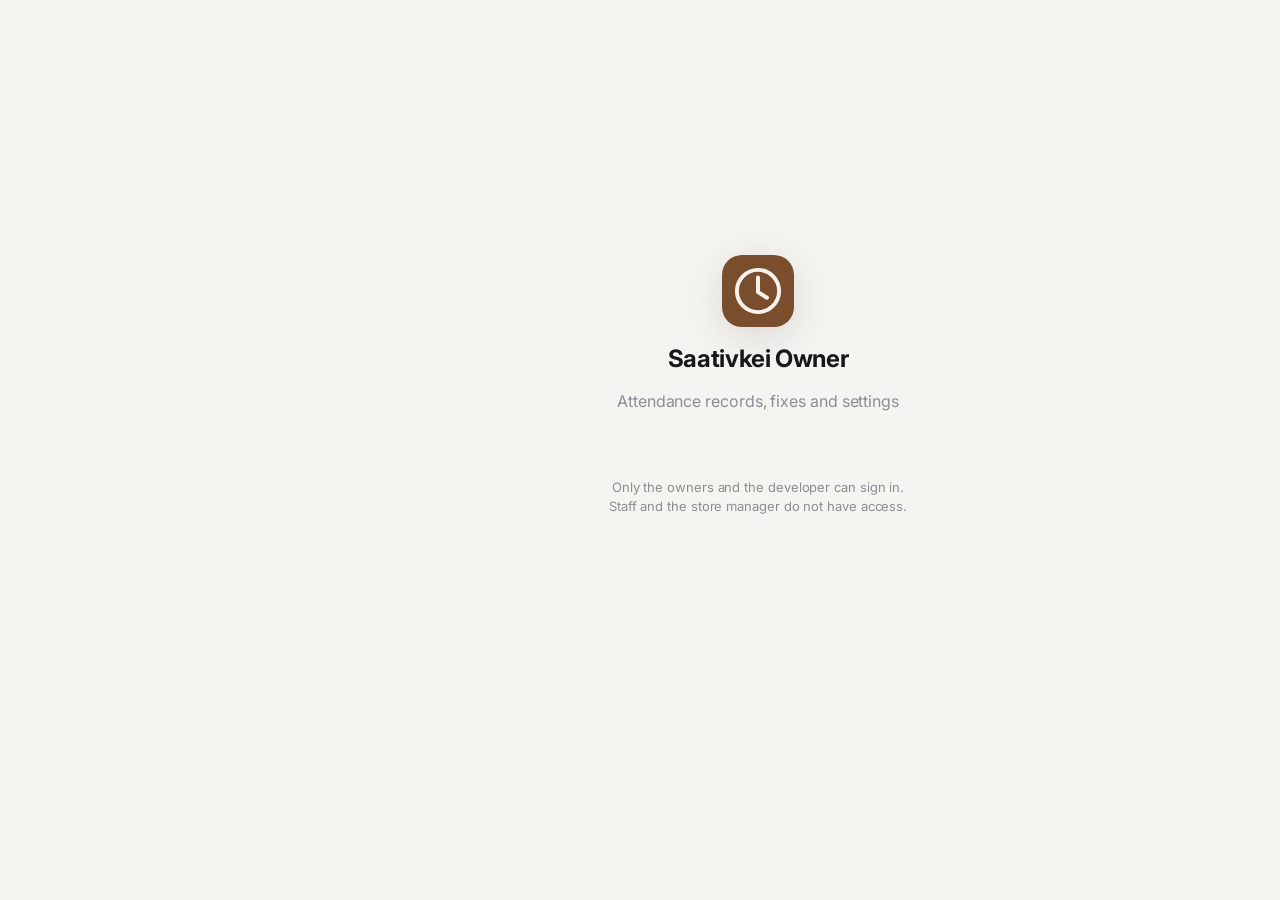
==== web/admin.html @ 436ef530 "Always fetch the latest app files (avoid stale config after updates) Co-Authored-By: Claude Opus 5.5" ====
<!doctype html>
<html lang="en">
<head>
  <meta charset="utf-8">
  <meta name="viewport" content="width=device-width, initial-scale=1, viewport-fit=cover">
  <meta name="theme-color" content="#f6f3ee">
  <meta name="apple-mobile-web-app-capable" content="yes">
  <meta name="apple-mobile-web-app-title" content="Owner">
  <title>Saativkei Owner</title>
  <link rel="manifest" href="admin.webmanifest">
  <link rel="icon" href="icons/icon.svg" type="image/svg+xml">
  <link rel="apple-touch-icon" href="icons/icon-180.png">
  <link rel="preconnect" href="https://fonts.googleapis.com">
  <link rel="preconnect" href="https://fonts.gstatic.com" crossorigin>
  <link rel="stylesheet" href="https://fonts.googleapis.com/css2?family=Inter:wght@400;500;600;700;800&display=swap" media="print" onload="this.media='all'">
  <link rel="stylesheet" href="css/app.css">
</head>
<body>
  <div class="app admin-shell" id="app">
    <div class="loading"><div class="spinner"></div><div>Loading…</div></div>
  </div>
  <nav class="tabbar" id="tabbar" hidden></nav>
  <script src="js/config.js?v=3"></script>
  <script type="module" src="js/admin.js"></script>
</body>
</html>
---- web/css/app.css ----
:root {
  --bg: #f5f4f1;
  --surface: #ffffff;
  --surface-2: #f0eee9;
  --ink: #17161a;
  --ink-2: #55525c;
  --ink-3: #8f8b95;
  --line: #e6e3dd;
  --brand: #8b5a34;
  --brand-2: #b07a4f;
  --brand-soft: #f4eadf;
  --brand-ink: #ffffff;
  --ok: #1f8a54;
  --ok-bg: #e3f4ea;
  --warn: #b26b00;
  --warn-bg: #fdf0d9;
  --bad: #c2392b;
  --bad-bg: #fce7e4;
  --info: #2f5fa8;
  --info-bg: #e5eefb;
  --radius: 20px;
  --radius-sm: 12px;
  --shadow: 0 1px 2px rgba(23, 22, 26, .04), 0 6px 24px rgba(23, 22, 26, .05);
  --shadow-lg: 0 10px 40px rgba(23, 22, 26, .12);
  --safe-top: env(safe-area-inset-top, 0px);
  --safe-bottom: env(safe-area-inset-bottom, 0px);
  font-family: "Inter", -apple-system, BlinkMacSystemFont, "Segoe UI", Roboto, "Helvetica Neue", Arial, sans-serif;
  color: var(--ink);
  -webkit-text-size-adjust: 100%;
}

* { box-sizing: border-box; }
html, body { margin: 0; background: var(--bg); min-height: 100%; }
body { font-size: 16px; line-height: 1.45; -webkit-font-smoothing: antialiased; overscroll-behavior-y: none; letter-spacing: -0.005em; }
button, input, select, textarea { font: inherit; color: inherit; letter-spacing: inherit; }
button { cursor: pointer; -webkit-tap-highlight-color: transparent; }
[hidden] { display: none !important; }
a { color: var(--brand); }
code { background: var(--surface-2); padding: 1px 6px; border-radius: 6px; font-size: .92em; }

/* ---------- Layout ---------- */
.app { max-width: 640px; margin: 0 auto; padding: calc(var(--safe-top) + 16px) 16px calc(var(--safe-bottom) + 28px); }
.topbar { display: flex; align-items: flex-end; justify-content: space-between; gap: 12px; padding: 6px 2px 18px; }
.brand { font-weight: 750; letter-spacing: -0.02em; font-size: 28px; line-height: 1.1; }
.brand small { display: block; font-weight: 500; font-size: 14px; color: var(--ink-3); letter-spacing: 0; margin-top: 4px; }

.banner { border-radius: var(--radius-sm); padding: 12px 14px; font-size: 15px; margin: 0 0 14px; display: flex; gap: 10px; align-items: flex-start; font-weight: 500; }
.banner.ok { background: var(--ok-bg); color: var(--ok); }
.banner.warn { background: var(--warn-bg); color: var(--warn); }
.banner.bad { background: var(--bad-bg); color: var(--bad); }
.banner.info { background: var(--info-bg); color: var(--info); }
.big-banner { font-size: 17px; padding: 16px; }

.card { background: var(--surface); border-radius: var(--radius); box-shadow: var(--shadow); padding: 18px; border: 1px solid rgba(0, 0, 0, .02); }
.stack > * + * { margin-top: 12px; }
.muted { color: var(--ink-3); }
.small { font-size: 13px; }
.center { text-align: center; }
h1, h2, h3 { margin: 0; line-height: 1.2; letter-spacing: -0.015em; }
h2 { font-size: 20px; font-weight: 700; }
h3 { font-size: 16px; }
.section-title { font-size: 13px; color: var(--ink-3); margin: 26px 4px 10px; font-weight: 600; letter-spacing: .02em; }

/* ---------- Buttons & inputs ---------- */
.btn { display: inline-flex; align-items: center; justify-content: center; gap: 8px; min-height: 48px; padding: 0 18px; border-radius: 14px; border: 1px solid var(--line); background: var(--surface); font-weight: 600; font-size: 16px; text-decoration: none; color: var(--ink); transition: transform .08s, background .15s; }
.btn:active { transform: scale(.97); }
.btn[disabled] { opacity: .4; pointer-events: none; }
.btn.primary { background: var(--ink); border-color: var(--ink); color: #fff; }
.btn.ok { background: var(--ok); border-color: var(--ok); color: #fff; }
.btn.bad { background: var(--bad); border-color: var(--bad); color: #fff; }
.btn.ghost { background: transparent; border-color: transparent; color: var(--ink-2); }
.btn.block { width: 100%; }
.btn.big { min-height: 58px; font-size: 18px; border-radius: 16px; }
.btn.sm { min-height: 38px; padding: 0 14px; font-size: 14px; border-radius: 12px; }
.row { display: flex; gap: 10px; align-items: center; }
.row.wrap { flex-wrap: wrap; }
.row > .grow, .grow { flex: 1; min-width: 0; }
.spread { display: flex; justify-content: space-between; align-items: center; gap: 10px; }

label.field { display: block; }
label.field > span, .field-label { display: block; font-size: 14px; font-weight: 600; color: var(--ink-2); margin-bottom: 6px; }
label.field > small { display: block; color: var(--ink-3); font-size: 12px; margin-top: 4px; }
.input, select.input, textarea.input { width: 100%; min-height: 50px; padding: 12px 14px; border-radius: 14px; border: 1px solid var(--line); background: var(--surface); font-size: 16px; transition: border-color .15s, box-shadow .15s; -webkit-appearance: none; appearance: none; }
select.input { background-image: linear-gradient(45deg, transparent 50%, var(--ink-3) 50%), linear-gradient(135deg, var(--ink-3) 50%, transparent 50%); background-position: calc(100% - 20px) 22px, calc(100% - 15px) 22px; background-size: 5px 5px; background-repeat: no-repeat; padding-right: 36px; }
textarea.input { min-height: 90px; resize: vertical; }
.input:focus { outline: none; border-color: var(--brand); box-shadow: 0 0 0 4px var(--brand-soft); }
.code-input { font-size: 34px; letter-spacing: .4em; text-align: center; font-variant-numeric: tabular-nums; font-weight: 700; }
.check { display: flex; gap: 12px; align-items: flex-start; font-size: 15px; }
.check input { width: 22px; height: 22px; margin-top: 1px; accent-color: var(--brand); flex: none; }
.grid-2 { display: grid; grid-template-columns: 1fr 1fr; gap: 12px; }

/* ---------- Chips ---------- */
.chip { display: inline-flex; align-items: center; gap: 6px; border-radius: 999px; padding: 4px 10px; font-size: 13px; font-weight: 600; background: var(--surface-2); color: var(--ink-2); white-space: nowrap; }
.chip.ok { background: var(--ok-bg); color: var(--ok); }
.chip.warn { background: var(--warn-bg); color: var(--warn); }
.chip.bad { background: var(--bad-bg); color: var(--bad); }
.chip.info { background: var(--info-bg); color: var(--info); }
.dot { width: 7px; height: 7px; border-radius: 50%; background: currentColor; }

.avatar { width: 52px; height: 52px; border-radius: 50%; display: grid; place-items: center; font-weight: 700; font-size: 18px; color: var(--brand); background: var(--brand-soft); flex: none; }

/* =========================================================
   PUNCH APP
   ========================================================= */
.p-head { display: flex; justify-content: space-between; align-items: flex-end; gap: 12px; padding: 4px 2px 16px; }
.p-store { font-size: 26px; font-weight: 750; letter-spacing: -0.02em; }
.p-sub { font-size: 15px; color: var(--ink-3); font-weight: 500; }
.p-clock { font-size: 28px; font-weight: 700; font-variant-numeric: tabular-nums; letter-spacing: -0.02em; }

.search-wrap { position: sticky; top: calc(var(--safe-top) + 8px); z-index: 5; display: flex; align-items: center; background: var(--surface); border-radius: 18px; box-shadow: var(--shadow-lg); border: 2px solid transparent; transition: border-color .15s; }
.search-wrap:focus-within { border-color: var(--brand); }
.search-ico { font-size: 20px; padding: 0 4px 0 16px; opacity: .7; }
.search { flex: 1; min-width: 0; border: 0; background: transparent; font-size: 20px; padding: 18px 10px; font-weight: 500; outline: none; -webkit-appearance: none; }
.search::-webkit-search-cancel-button { display: none; }
.search::placeholder { color: var(--ink-3); font-weight: 500; }
.search-clear { border: 0; background: var(--surface-2); width: 34px; height: 34px; border-radius: 50%; margin-right: 12px; font-size: 14px; color: var(--ink-2); }

.steps { display: flex; justify-content: space-between; gap: 6px; margin: 14px 2px 16px; font-size: 13px; color: var(--ink-3); font-weight: 600; }

.person { background: var(--surface); border-radius: var(--radius); box-shadow: var(--shadow); padding: 16px; margin-bottom: 12px; animation: fade .2s ease-out; }
.person-top { display: flex; align-items: center; gap: 14px; }
.pname { font-size: 20px; font-weight: 700; letter-spacing: -0.01em; line-height: 1.2; }
.st { font-size: 15px; color: var(--ink-3); font-weight: 500; }
.st.ok { color: var(--ok); }
.st.warn { color: var(--warn); }
.st.done { color: var(--ink-3); }
.person.is-done { opacity: .6; box-shadow: none; background: transparent; border: 1px dashed var(--line); }
.p-actions { display: flex; gap: 10px; margin-top: 14px; }
.pbtn { flex: 1; min-height: 60px; border-radius: 16px; border: 0; font-size: 18px; font-weight: 700; display: flex; align-items: center; justify-content: center; gap: 8px; transition: transform .08s; }
.pbtn:active { transform: scale(.97); }
.pbtn.go { background: var(--ok); color: #fff; }
.pbtn.stop { background: var(--bad); color: #fff; }
.pbtn.soft { background: var(--warn-bg); color: var(--warn); }

/* ---------- Camera ---------- */
.camera { position: fixed; inset: 0; z-index: 50; background: #000; color: #fff; display: flex; flex-direction: column; }
.camera video { position: absolute; inset: 0; width: 100%; height: 100%; object-fit: cover; transform: scaleX(-1); }
.camera .fake-video { position: absolute; inset: 0; display: grid; place-items: center; background: radial-gradient(circle at 50% 40%, #6b5a4a, #1c1a17); font-size: 120px; }
.camera .frame { position: absolute; left: 50%; top: 40%; width: min(70vw, 320px); aspect-ratio: 3 / 4; transform: translate(-50%, -50%); border-radius: 48% 48% 44% 44%; border: 3px solid rgba(255, 255, 255, .85); box-shadow: 0 0 0 100vmax rgba(0, 0, 0, .45); pointer-events: none; }
.camera .top { position: relative; padding: calc(var(--safe-top) + 14px) 16px 12px; display: flex; justify-content: space-between; align-items: center; gap: 10px; }
.camera .top .who { font-weight: 700; font-size: 20px; }
.camera .top .what { font-size: 15px; opacity: .9; }
.camera .bottom { position: absolute; left: 0; right: 0; bottom: 0; padding: 18px 16px calc(var(--safe-bottom) + 22px); text-align: center; }
.camera .prompt { font-size: 22px; font-weight: 700; margin-bottom: 4px; }
.camera .hint { font-size: 15px; opacity: .85; margin-bottom: 18px; min-height: 22px; }
.camera .btn.ghost { color: #fff; }
.shutter { width: 84px; height: 84px; border-radius: 50%; border: 5px solid #fff; background: transparent; padding: 5px; margin: 0 auto; display: block; transition: transform .1s; }
.shutter span { display: block; width: 100%; height: 100%; border-radius: 50%; background: #fff; }
.shutter:active { transform: scale(.92); }
.shutter[disabled] { opacity: .35; }
.shutter-label { margin-top: 8px; font-weight: 600; font-size: 15px; }
.saving { position: absolute; inset: 0; display: flex; flex-direction: column; align-items: center; justify-content: center; gap: 16px; font-size: 18px; font-weight: 600; background: #111; }
.saving img { width: 160px; height: 210px; object-fit: cover; border-radius: 24px; opacity: .9; }

/* ---------- Result ---------- */
.result { position: fixed; inset: 0; z-index: 60; display: flex; flex-direction: column; align-items: center; justify-content: center; padding: 24px; text-align: center; gap: 10px; animation: fade .15s; }
.result.ok { background: var(--ok); color: #fff; }
.result.bad { background: var(--bad); color: #fff; }
.result.warn { background: var(--warn); color: #fff; }
.result .big-icon { font-size: 72px; line-height: 1; margin-bottom: 8px; }
.result-photo { position: relative; margin-bottom: 14px; }
.result-photo img { width: 150px; height: 190px; object-fit: cover; border-radius: 26px; border: 4px solid rgba(255, 255, 255, .9); box-shadow: var(--shadow-lg); }
.result-photo .badge-ico { position: absolute; right: -14px; bottom: -14px; width: 52px; height: 52px; border-radius: 50%; background: #fff; color: var(--ink); display: grid; place-items: center; font-size: 26px; font-weight: 800; box-shadow: var(--shadow-lg); animation: pop .3s ease-out; }
.result.ok .badge-ico { color: var(--ok); }
.result.bad .badge-ico { color: var(--bad); }
.result h1 { font-size: 30px; font-weight: 750; }
.result p { font-size: 19px; margin: 0; max-width: 420px; opacity: .95; }
.result .btn { background: rgba(255, 255, 255, .95); color: var(--ink); border: 0; }
.result .btn.ghost { background: transparent; color: #fff; }
@keyframes pop { from { transform: scale(.4); opacity: 0; } }

/* ---------- Shared overlays ---------- */
.overlay { position: fixed; inset: 0; background: rgba(20, 18, 22, .45); z-index: 40; display: flex; align-items: flex-end; justify-content: center; animation: fade .15s ease-out; backdrop-filter: blur(2px); -webkit-backdrop-filter: blur(2px); }
.sheet { background: var(--bg); width: 100%; max-width: 560px; border-radius: 26px 26px 0 0; padding: 10px 18px calc(var(--safe-bottom) + 20px); max-height: 92vh; overflow-y: auto; animation: up .22s cubic-bezier(.2, .8, .2, 1); }
.sheet .grabber { width: 40px; height: 5px; border-radius: 3px; background: var(--line); margin: 0 auto 14px; }
@media (min-width: 760px) {
  .overlay { align-items: center; }
  .sheet { border-radius: 26px; max-width: 520px; padding-top: 22px; }
  .sheet .grabber { display: none; }
}
@keyframes fade { from { opacity: 0; } }
@keyframes up { from { transform: translateY(40px); opacity: .5; } }

.spinner { width: 28px; height: 28px; border-radius: 50%; border: 3px solid rgba(0, 0, 0, .1); border-top-color: var(--brand); animation: spin .8s linear infinite; }
.camera .spinner, .result .spinner, .saving .spinner { border-color: rgba(255, 255, 255, .25); border-top-color: #fff; }
@keyframes spin { to { transform: rotate(360deg); } }
.loading { display: flex; flex-direction: column; align-items: center; gap: 12px; padding: 48px 0; color: var(--ink-3); }

.toast { position: fixed; left: 50%; bottom: calc(var(--safe-bottom) + 96px); transform: translateX(-50%); background: var(--ink); color: #fff; padding: 12px 18px; border-radius: 14px; z-index: 90; font-size: 15px; font-weight: 500; max-width: calc(100vw - 32px); box-shadow: var(--shadow-lg); animation: up .2s ease-out; }

/* =========================================================
   OWNER APP
   ========================================================= */
.admin-shell { max-width: 760px; padding-bottom: calc(var(--safe-bottom) + 100px); }
.tabbar { position: fixed; left: 12px; right: 12px; bottom: calc(var(--safe-bottom) + 10px); z-index: 30; background: rgba(255, 255, 255, .88); backdrop-filter: saturate(180%) blur(18px); -webkit-backdrop-filter: saturate(180%) blur(18px); border: 1px solid rgba(0, 0, 0, .05); border-radius: 22px; box-shadow: var(--shadow-lg); display: flex; justify-content: space-around; padding: 6px; max-width: 520px; margin: 0 auto; }
.tabbar button { flex: 1; border: 0; background: none; display: flex; flex-direction: column; align-items: center; gap: 2px; font-size: 11px; font-weight: 600; color: var(--ink-3); padding: 7px 0; border-radius: 16px; position: relative; transition: background .15s, color .15s; }
.tabbar button .ico { font-size: 20px; line-height: 1; filter: grayscale(1); opacity: .7; transition: filter .15s, opacity .15s; }
.tabbar button.active { color: var(--ink); background: var(--surface-2); }
.tabbar button.active .ico { filter: none; opacity: 1; }
.tabbar .badge { position: absolute; top: 2px; left: calc(50% + 6px); background: var(--bad); color: #fff; border-radius: 999px; font-size: 11px; min-width: 18px; height: 18px; display: grid; place-items: center; padding: 0 5px; }
.side-brand { display: none; }
@media (min-width: 900px) {
  .admin-shell { max-width: 1100px; padding-left: 268px; padding-right: 32px; padding-top: 32px; padding-bottom: 48px; }
  .tabbar { top: 16px; bottom: 16px; left: 16px; right: auto; width: 228px; flex-direction: column; justify-content: flex-start; gap: 4px; padding: 88px 12px 12px; border-radius: 24px; max-width: none; margin: 0; background: var(--surface); box-shadow: var(--shadow); }
  .tabbar button { flex: none; flex-direction: row; gap: 12px; font-size: 15px; padding: 12px 14px; border-radius: 12px; justify-content: flex-start; }
  .tabbar .badge { position: static; margin-left: auto; }
  .tabbar .side-brand { display: block; position: absolute; top: 28px; left: 26px; font-weight: 750; font-size: 20px; color: var(--ink); letter-spacing: -0.02em; }
  .tabbar .side-brand small { display: block; font-size: 12px; color: var(--ink-3); font-weight: 500; letter-spacing: 0; }
}

.stats { display: grid; grid-template-columns: repeat(6, 1fr); gap: 8px; }
.stats .stat { grid-column: span 2; }
.stats .stat:nth-child(n+4) { grid-column: span 3; }
@media (min-width: 640px) { .stats { grid-template-columns: repeat(5, 1fr); gap: 10px; } .stats .stat, .stats .stat:nth-child(n+4) { grid-column: auto; } }
.stat { background: var(--surface); border-radius: 16px; padding: 10px 12px 10px 14px; box-shadow: var(--shadow); position: relative; overflow: hidden; }
.stat b { display: block; font-size: 26px; font-weight: 750; font-variant-numeric: tabular-nums; letter-spacing: -0.02em; line-height: 1.1; }
.stat span { font-size: 12px; color: var(--ink-3); font-weight: 600; line-height: 1.2; display: block; }
.stat::before { content: ""; position: absolute; left: 0; top: 12px; bottom: 12px; width: 4px; border-radius: 0 4px 4px 0; background: var(--line); }
.stat.ok::before { background: var(--ok); }
.stat.warn::before { background: var(--warn); }
.stat.info::before { background: var(--info); }
.stat.bad::before { background: var(--bad); }
.stat.bad b { color: var(--bad); }

.datebar { display: flex; align-items: center; gap: 8px; margin-bottom: 8px; }
.datebar .input { flex: 1; text-align: center; font-weight: 600; min-height: 46px; }
.datebar .btn { min-width: 46px; min-height: 46px; padding: 0; font-size: 20px; }

.emp-card { background: var(--surface); border-radius: var(--radius); box-shadow: var(--shadow); overflow: hidden; }
.emp-card + .emp-card { margin-top: 10px; }
.emp-head { display: flex; align-items: center; gap: 14px; padding: 14px 16px; width: 100%; border: 0; background: none; text-align: left; }
.emp-head .avatar { width: 44px; height: 44px; font-size: 16px; }
.emp-head .info { flex: 1; min-width: 0; }
.emp-head .info b { display: block; font-size: 16px; }
.emp-head .info span { font-size: 14px; color: var(--ink-2); font-variant-numeric: tabular-nums; }
.emp-body { border-top: 1px solid var(--line); padding: 6px 16px 16px; background: #fcfbf9; }
.flags { display: flex; gap: 6px; flex-wrap: wrap; margin-top: 6px; }

.timeline { list-style: none; margin: 0; padding: 0; }
.timeline li { display: flex; align-items: center; gap: 10px; padding: 11px 0; border-bottom: 1px solid var(--line); }
.timeline li:last-child { border-bottom: 0; }
.timeline .t { font-variant-numeric: tabular-nums; font-weight: 700; width: 78px; flex: none; }
.timeline .a { flex: 1; min-width: 0; }
.timeline .a small { display: block; color: var(--ink-3); font-size: 12px; }
.timeline li.failed .t, .timeline li.failed .a { color: var(--bad); }
.icon-btn { border: 1px solid var(--line); background: var(--surface); border-radius: 12px; min-width: 40px; height: 40px; display: grid; place-items: center; font-size: 16px; padding: 0 10px; }

.photo-frame { width: 100%; border-radius: 18px; overflow: hidden; background: var(--surface-2); aspect-ratio: 3/4; display: grid; place-items: center; }
.photo-frame img { width: 100%; height: 100%; object-fit: cover; }
.pending-card { display: grid; grid-template-columns: 110px 1fr; gap: 14px; align-items: start; }

.table-wrap { overflow-x: auto; -webkit-overflow-scrolling: touch; border-radius: var(--radius); background: var(--surface); box-shadow: var(--shadow); }
table.data { border-collapse: collapse; width: 100%; font-size: 14px; font-variant-numeric: tabular-nums; }
table.data th, table.data td { padding: 12px 14px; text-align: left; border-bottom: 1px solid var(--line); white-space: nowrap; }
table.data tr:last-child td { border-bottom: 0; }
table.data th { font-size: 12px; color: var(--ink-3); background: var(--surface-2); position: sticky; top: 0; font-weight: 600; }
table.data td.num, table.data th.num { text-align: right; }
table.data tr.closed td { color: var(--ink-3); background: #faf9f7; }

.list-row { display: flex; align-items: center; gap: 12px; padding: 12px 0; border-bottom: 1px solid var(--line); }
.list-row:last-child { border-bottom: 0; }
.list-row .grow b { display: block; overflow: hidden; text-overflow: ellipsis; }
.pair-code { font-size: 44px; font-weight: 800; letter-spacing: .25em; text-align: center; font-variant-numeric: tabular-nums; padding: 8px 0; }
.signin { min-height: 80vh; display: flex; flex-direction: column; align-items: center; justify-content: center; gap: 18px; text-align: center; }
.signin img { border-radius: 20px; box-shadow: var(--shadow-lg); }
.enroll-video { position: relative; border-radius: 20px; overflow: hidden; background: #000; aspect-ratio: 3/4; max-height: 52vh; margin: 0 auto; }
.enroll-video video { width: 100%; height: 100%; object-fit: cover; transform: scaleX(-1); }
.enroll-video .fake-video { position: absolute; inset: 0; display: grid; place-items: center; font-size: 80px; background: radial-gradient(circle at 50% 40%, #6b5a4a, #1c1a17); }
.progress { height: 8px; border-radius: 4px; background: var(--surface-2); overflow: hidden; }
.progress > div { height: 100%; background: var(--ok); transition: width .2s; }
.toggle-row { display: flex; align-items: center; justify-content: space-between; gap: 12px; }
.switch { position: relative; width: 52px; height: 32px; flex: none; }
.switch input { opacity: 0; width: 0; height: 0; }
.switch span { position: absolute; inset: 0; background: var(--line); border-radius: 999px; transition: background .2s; }
.switch span::after { content: ""; position: absolute; left: 3px; top: 3px; width: 26px; height: 26px; border-radius: 50%; background: #fff; box-shadow: 0 1px 3px rgba(0, 0, 0, .2); transition: transform .2s; }
.switch input:checked + span { background: var(--ok); }
.switch input:checked + span::after { transform: translateX(20px); }
details summary { cursor: pointer; }
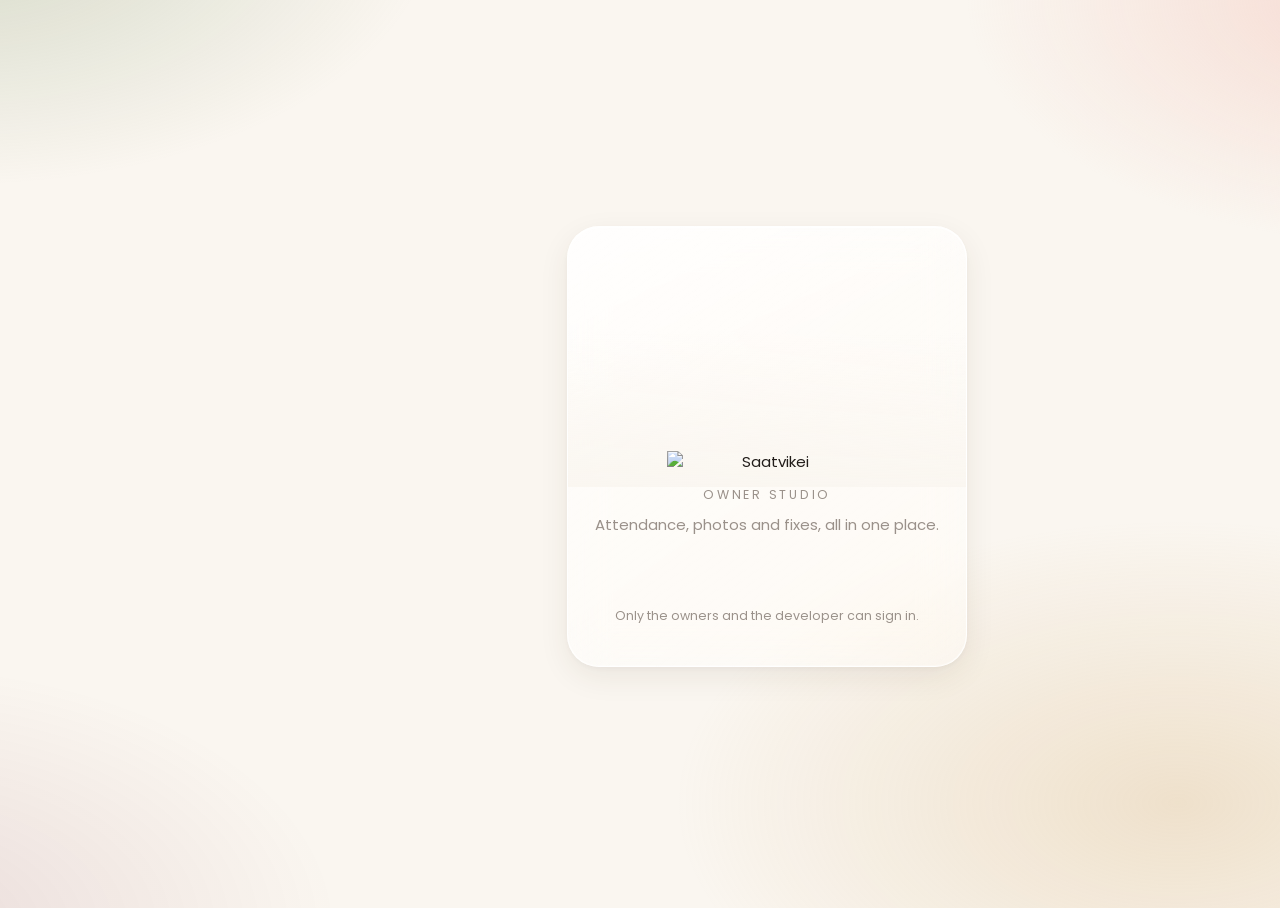
==== commit 029d44ba: "Saatvikei brand redesign: liquid-glass UI, splash screen, live owner dashboard - Poppins + Cormorant" ====
--- a/web/admin.html
+++ b/web/admin.html
@@ -3,24 +3,29 @@
 <head>
   <meta charset="utf-8">
   <meta name="viewport" content="width=device-width, initial-scale=1, viewport-fit=cover">
-  <meta name="theme-color" content="#f6f3ee">
+  <meta name="theme-color" content="#faf6f0">
   <meta name="apple-mobile-web-app-capable" content="yes">
-  <meta name="apple-mobile-web-app-title" content="Owner">
-  <title>Saativkei Owner</title>
+  <meta name="apple-mobile-web-app-title" content="Saatvikei Owner">
+  <title>Saatvikei Owner</title>
   <link rel="manifest" href="admin.webmanifest">
   <link rel="icon" href="icons/icon.svg" type="image/svg+xml">
   <link rel="apple-touch-icon" href="icons/icon-180.png">
   <link rel="preconnect" href="https://fonts.googleapis.com">
   <link rel="preconnect" href="https://fonts.gstatic.com" crossorigin>
-  <link rel="stylesheet" href="https://fonts.googleapis.com/css2?family=Inter:wght@400;500;600;700;800&display=swap" media="print" onload="this.media='all'">
-  <link rel="stylesheet" href="css/app.css">
+  <link rel="stylesheet" href="https://fonts.googleapis.com/css2?family=Poppins:wght@400;500;600&family=Cormorant+Garamond:ital,wght@1,500;1,600&display=swap" media="print" onload="this.media='all'">
+  <link rel="stylesheet" href="css/app.css?v=4">
 </head>
 <body>
-  <div class="app admin-shell" id="app">
-    <div class="loading"><div class="spinner"></div><div>Loading…</div></div>
+  <div class="splash" id="splash">
+    <div class="splash-inner">
+      <img src="https://saatvikei.com/cdn/shop/files/Horizontal_Black_R.png_new_1.png?v=1739510639&width=600" alt="Saatvikei" onerror="this.outerHTML='<div class=&quot;brand-fallback&quot;>Saatvikei</div>'">
+      <div class="tag">Owner</div>
+      <div class="bar"></div>
+    </div>
   </div>
+  <div class="app admin-shell" id="app"></div>
   <nav class="tabbar" id="tabbar" hidden></nav>
-  <script src="js/config.js?v=3"></script>
-  <script type="module" src="js/admin.js"></script>
+  <script src="js/config.js?v=4"></script>
+  <script type="module" src="js/admin.js?v=4"></script>
 </body>
 </html>
--- a/web/css/app.css
+++ b/web/css/app.css
@@ -1,278 +1,497 @@
+/* Saatvikei: warm ivory, sage (from the website), wine and antique gold.
+   Liquid-glass surfaces sit on soft colour washes so the blur has something to refract. */
 :root {
-  --bg: #f5f4f1;
-  --surface: #ffffff;
-  --surface-2: #f0eee9;
-  --ink: #17161a;
-  --ink-2: #55525c;
-  --ink-3: #8f8b95;
-  --line: #e6e3dd;
-  --brand: #8b5a34;
-  --brand-2: #b07a4f;
-  --brand-soft: #f4eadf;
-  --brand-ink: #ffffff;
-  --ok: #1f8a54;
-  --ok-bg: #e3f4ea;
-  --warn: #b26b00;
-  --warn-bg: #fdf0d9;
-  --bad: #c2392b;
-  --bad-bg: #fce7e4;
-  --info: #2f5fa8;
-  --info-bg: #e5eefb;
-  --radius: 20px;
-  --radius-sm: 12px;
-  --shadow: 0 1px 2px rgba(23, 22, 26, .04), 0 6px 24px rgba(23, 22, 26, .05);
-  --shadow-lg: 0 10px 40px rgba(23, 22, 26, .12);
+  --bg: #faf6f0;
+  --ink: #221d1a;
+  --ink-2: #5d5650;
+  --ink-3: #9a918a;
+  --line: rgba(60, 40, 30, .09);
+  --sage: #889e73;
+  --sage-deep: #5f7550;
+  --sage-soft: #e7eddf;
+  --wine: #7a2639;
+  --wine-soft: #f6e4e6;
+  --gold: #b48a4a;
+  --gold-soft: #f6ecdc;
+  --blush: #f3dfd8;
+  --ok: #4f7a43;
+  --ok-soft: #e6efdf;
+  --warn: #a8731f;
+  --warn-soft: #f8ecd6;
+  --bad: #c0392b;
+  --bad-soft: #fbe5e1;
+  --info: #3f6797;
+  --info-soft: #e5edf7;
+  --ios-red: #ff3b30;
+
+  --glass: linear-gradient(145deg, rgba(255, 255, 255, .78), rgba(255, 255, 255, .46));
+  --glass-strong: linear-gradient(145deg, rgba(255, 255, 255, .92), rgba(255, 255, 255, .7));
+  --glass-border: rgba(255, 255, 255, .85);
+  --glass-shadow: 0 1px 0 rgba(255, 255, 255, .9) inset, 0 -1px 0 rgba(255, 255, 255, .25) inset, 0 10px 30px rgba(70, 45, 30, .08), 0 2px 6px rgba(70, 45, 30, .04);
+  --blur: blur(22px) saturate(170%);
+
+  --r-xl: 28px;
+  --r-lg: 22px;
+  --r-md: 16px;
+  --r-sm: 12px;
   --safe-top: env(safe-area-inset-top, 0px);
   --safe-bottom: env(safe-area-inset-bottom, 0px);
-  font-family: "Inter", -apple-system, BlinkMacSystemFont, "Segoe UI", Roboto, "Helvetica Neue", Arial, sans-serif;
+  --serif: "Cormorant Garamond", "Times New Roman", serif;
+  font-family: "Poppins", -apple-system, BlinkMacSystemFont, "Segoe UI", Roboto, sans-serif;
   color: var(--ink);
   -webkit-text-size-adjust: 100%;
 }
 
 * { box-sizing: border-box; }
-html, body { margin: 0; background: var(--bg); min-height: 100%; }
-body { font-size: 16px; line-height: 1.45; -webkit-font-smoothing: antialiased; overscroll-behavior-y: none; letter-spacing: -0.005em; }
-button, input, select, textarea { font: inherit; color: inherit; letter-spacing: inherit; }
+html, body { margin: 0; min-height: 100%; }
+body {
+  background: var(--bg);
+  font-size: 15px; line-height: 1.5; -webkit-font-smoothing: antialiased; overscroll-behavior-y: none;
+}
+/* Colour washes behind everything (the "liquid" the glass floats on) */
+body::before {
+  content: ""; position: fixed; inset: -20%; z-index: -1; pointer-events: none;
+  background:
+    radial-gradient(38% 30% at 12% 8%, rgba(136, 158, 115, .32), transparent 70%),
+    radial-gradient(34% 28% at 92% 14%, rgba(243, 197, 186, .55), transparent 70%),
+    radial-gradient(40% 32% at 80% 78%, rgba(214, 177, 120, .3), transparent 70%),
+    radial-gradient(36% 30% at 8% 88%, rgba(122, 38, 57, .12), transparent 70%);
+  animation: drift 28s ease-in-out infinite alternate;
+}
+@keyframes drift { to { transform: translate3d(3%, -2%, 0) rotate(4deg) scale(1.04); } }
+@media (prefers-reduced-motion: reduce) { body::before, .pulse::after, .live-dot::after { animation: none !important; } }
+
+button, input, select, textarea { font: inherit; color: inherit; }
 button { cursor: pointer; -webkit-tap-highlight-color: transparent; }
 [hidden] { display: none !important; }
-a { color: var(--brand); }
-code { background: var(--surface-2); padding: 1px 6px; border-radius: 6px; font-size: .92em; }
-
-/* ---------- Layout ---------- */
-.app { max-width: 640px; margin: 0 auto; padding: calc(var(--safe-top) + 16px) 16px calc(var(--safe-bottom) + 28px); }
-.topbar { display: flex; align-items: flex-end; justify-content: space-between; gap: 12px; padding: 6px 2px 18px; }
-.brand { font-weight: 750; letter-spacing: -0.02em; font-size: 28px; line-height: 1.1; }
-.brand small { display: block; font-weight: 500; font-size: 14px; color: var(--ink-3); letter-spacing: 0; margin-top: 4px; }
-
-.banner { border-radius: var(--radius-sm); padding: 12px 14px; font-size: 15px; margin: 0 0 14px; display: flex; gap: 10px; align-items: flex-start; font-weight: 500; }
-.banner.ok { background: var(--ok-bg); color: var(--ok); }
-.banner.warn { background: var(--warn-bg); color: var(--warn); }
-.banner.bad { background: var(--bad-bg); color: var(--bad); }
-.banner.info { background: var(--info-bg); color: var(--info); }
-.big-banner { font-size: 17px; padding: 16px; }
-
-.card { background: var(--surface); border-radius: var(--radius); box-shadow: var(--shadow); padding: 18px; border: 1px solid rgba(0, 0, 0, .02); }
+a { color: var(--sage-deep); }
+code { background: rgba(0, 0, 0, .05); padding: 1px 6px; border-radius: 6px; font-size: .9em; }
+.ic { width: 20px; height: 20px; flex: none; display: inline-block; vertical-align: middle; }
+.ic.brandmark { width: 22px; height: 22px; }
+.serif { font-family: var(--serif); font-weight: 600; letter-spacing: 0; }
+h1, h2, h3 { margin: 0; line-height: 1.2; font-weight: 600; letter-spacing: -.01em; }
+h2 { font-size: 19px; }
+.muted { color: var(--ink-3); }
+.small { font-size: 12.5px; }
+.center { text-align: center; }
 .stack > * + * { margin-top: 12px; }
-.muted { color: var(--ink-3); }
-.small { font-size: 13px; }
-.center { text-align: center; }
-h1, h2, h3 { margin: 0; line-height: 1.2; letter-spacing: -0.015em; }
-h2 { font-size: 20px; font-weight: 700; }
-h3 { font-size: 16px; }
-.section-title { font-size: 13px; color: var(--ink-3); margin: 26px 4px 10px; font-weight: 600; letter-spacing: .02em; }
-
-/* ---------- Buttons & inputs ---------- */
-.btn { display: inline-flex; align-items: center; justify-content: center; gap: 8px; min-height: 48px; padding: 0 18px; border-radius: 14px; border: 1px solid var(--line); background: var(--surface); font-weight: 600; font-size: 16px; text-decoration: none; color: var(--ink); transition: transform .08s, background .15s; }
-.btn:active { transform: scale(.97); }
-.btn[disabled] { opacity: .4; pointer-events: none; }
-.btn.primary { background: var(--ink); border-color: var(--ink); color: #fff; }
-.btn.ok { background: var(--ok); border-color: var(--ok); color: #fff; }
-.btn.bad { background: var(--bad); border-color: var(--bad); color: #fff; }
-.btn.ghost { background: transparent; border-color: transparent; color: var(--ink-2); }
-.btn.block { width: 100%; }
-.btn.big { min-height: 58px; font-size: 18px; border-radius: 16px; }
-.btn.sm { min-height: 38px; padding: 0 14px; font-size: 14px; border-radius: 12px; }
 .row { display: flex; gap: 10px; align-items: center; }
 .row.wrap { flex-wrap: wrap; }
-.row > .grow, .grow { flex: 1; min-width: 0; }
+.grow { flex: 1; min-width: 0; }
 .spread { display: flex; justify-content: space-between; align-items: center; gap: 10px; }
-
+.grid-2 { display: grid; grid-template-columns: 1fr 1fr; gap: 12px; }
+
+/* ---------- Glass ---------- */
+.glass, .card {
+  position: relative; background: var(--glass); border: 1px solid var(--glass-border);
+  box-shadow: var(--glass-shadow); backdrop-filter: var(--blur); -webkit-backdrop-filter: var(--blur);
+  border-radius: var(--r-lg);
+}
+.card { padding: 18px; }
+.glass::after, .card::after { /* specular highlight */
+  content: ""; position: absolute; inset: 0; border-radius: inherit; pointer-events: none;
+  background: linear-gradient(160deg, rgba(255, 255, 255, .55) 0%, rgba(255, 255, 255, 0) 32%);
+  mix-blend-mode: soft-light;
+}
+
+/* ---------- Buttons ---------- */
+.btn {
+  position: relative; overflow: hidden; display: inline-flex; align-items: center; justify-content: center; gap: 8px;
+  min-height: 48px; padding: 0 20px; border-radius: 999px; font-weight: 500; font-size: 15px; text-decoration: none; color: var(--ink);
+  background: var(--glass-strong); border: 1px solid var(--glass-border); box-shadow: var(--glass-shadow);
+  backdrop-filter: var(--blur); -webkit-backdrop-filter: var(--blur);
+  transition: transform .15s cubic-bezier(.3, .7, .4, 1.4), box-shadow .2s, filter .2s;
+}
+.btn::before { /* glass sheen */
+  content: ""; position: absolute; left: 8%; right: 8%; top: 1px; height: 45%; border-radius: 999px;
+  background: linear-gradient(rgba(255, 255, 255, .7), rgba(255, 255, 255, 0)); pointer-events: none; opacity: .7;
+}
+.btn:active { transform: scale(.96); }
+.btn[disabled] { opacity: .45; pointer-events: none; }
+.btn.primary { color: #fff; border-color: rgba(255, 255, 255, .35); background: linear-gradient(145deg, rgba(122, 147, 102, .95), rgba(85, 108, 70, .95)); box-shadow: 0 1px 0 rgba(255, 255, 255, .4) inset, 0 8px 22px rgba(95, 117, 80, .35); }
+.btn.dark { color: #fff; border-color: rgba(255, 255, 255, .2); background: linear-gradient(145deg, rgba(52, 44, 40, .94), rgba(28, 23, 21, .94)); box-shadow: 0 1px 0 rgba(255, 255, 255, .25) inset, 0 8px 22px rgba(30, 20, 15, .3); }
+.btn.ok { color: #fff; border-color: rgba(255, 255, 255, .35); background: linear-gradient(145deg, rgba(110, 145, 92, .95), rgba(72, 105, 60, .95)); box-shadow: 0 1px 0 rgba(255, 255, 255, .4) inset, 0 8px 20px rgba(72, 105, 60, .3); }
+.btn.bad, .btn.wine { color: #fff; border-color: rgba(255, 255, 255, .3); background: linear-gradient(145deg, rgba(150, 52, 72, .95), rgba(110, 30, 48, .95)); box-shadow: 0 1px 0 rgba(255, 255, 255, .35) inset, 0 8px 20px rgba(122, 38, 57, .3); }
+.btn.gold { color: #5a3e12; border-color: rgba(255, 255, 255, .6); background: linear-gradient(145deg, rgba(246, 230, 200, .95), rgba(226, 196, 148, .9)); }
+.btn.ghost { background: transparent; border-color: transparent; box-shadow: none; backdrop-filter: none; color: var(--ink-2); }
+.btn.ghost::before { display: none; }
+.btn.block { width: 100%; }
+.btn.big { min-height: 58px; font-size: 16.5px; font-weight: 600; }
+.btn.sm { min-height: 38px; padding: 0 14px; font-size: 13.5px; }
+.btn.icon { width: 44px; min-height: 44px; padding: 0; }
+.btn.icon.sm { width: 38px; min-height: 38px; }
+
+/* ---------- Inputs ---------- */
 label.field { display: block; }
-label.field > span, .field-label { display: block; font-size: 14px; font-weight: 600; color: var(--ink-2); margin-bottom: 6px; }
+label.field > span, .field-label { display: block; font-size: 13px; font-weight: 500; color: var(--ink-2); margin-bottom: 6px; }
 label.field > small { display: block; color: var(--ink-3); font-size: 12px; margin-top: 4px; }
-.input, select.input, textarea.input { width: 100%; min-height: 50px; padding: 12px 14px; border-radius: 14px; border: 1px solid var(--line); background: var(--surface); font-size: 16px; transition: border-color .15s, box-shadow .15s; -webkit-appearance: none; appearance: none; }
+.input, select.input, textarea.input {
+  width: 100%; min-height: 50px; padding: 12px 16px; border-radius: var(--r-md); font-size: 16px;
+  background: rgba(255, 255, 255, .7); border: 1px solid rgba(60, 40, 30, .1); box-shadow: 0 1px 2px rgba(60, 40, 30, .04) inset;
+  transition: border-color .15s, box-shadow .15s, background .15s; -webkit-appearance: none; appearance: none;
+}
 select.input { background-image: linear-gradient(45deg, transparent 50%, var(--ink-3) 50%), linear-gradient(135deg, var(--ink-3) 50%, transparent 50%); background-position: calc(100% - 20px) 22px, calc(100% - 15px) 22px; background-size: 5px 5px; background-repeat: no-repeat; padding-right: 36px; }
 textarea.input { min-height: 90px; resize: vertical; }
-.input:focus { outline: none; border-color: var(--brand); box-shadow: 0 0 0 4px var(--brand-soft); }
-.code-input { font-size: 34px; letter-spacing: .4em; text-align: center; font-variant-numeric: tabular-nums; font-weight: 700; }
-.check { display: flex; gap: 12px; align-items: flex-start; font-size: 15px; }
-.check input { width: 22px; height: 22px; margin-top: 1px; accent-color: var(--brand); flex: none; }
-.grid-2 { display: grid; grid-template-columns: 1fr 1fr; gap: 12px; }
-
-/* ---------- Chips ---------- */
-.chip { display: inline-flex; align-items: center; gap: 6px; border-radius: 999px; padding: 4px 10px; font-size: 13px; font-weight: 600; background: var(--surface-2); color: var(--ink-2); white-space: nowrap; }
-.chip.ok { background: var(--ok-bg); color: var(--ok); }
-.chip.warn { background: var(--warn-bg); color: var(--warn); }
-.chip.bad { background: var(--bad-bg); color: var(--bad); }
-.chip.info { background: var(--info-bg); color: var(--info); }
-.dot { width: 7px; height: 7px; border-radius: 50%; background: currentColor; }
-
-.avatar { width: 52px; height: 52px; border-radius: 50%; display: grid; place-items: center; font-weight: 700; font-size: 18px; color: var(--brand); background: var(--brand-soft); flex: none; }
+.input:focus { outline: none; background: #fff; border-color: var(--sage); box-shadow: 0 0 0 4px rgba(136, 158, 115, .2); }
+.code-input { font-size: 32px; letter-spacing: .45em; text-align: center; font-variant-numeric: tabular-nums; font-weight: 600; }
+.check { display: flex; gap: 12px; align-items: flex-start; font-size: 14.5px; }
+.check input { width: 22px; height: 22px; margin-top: 1px; accent-color: var(--sage-deep); flex: none; }
+
+/* ---------- Chips, dots, badges ---------- */
+.chip { display: inline-flex; align-items: center; gap: 6px; border-radius: 999px; padding: 4px 11px; font-size: 12.5px; font-weight: 500; background: rgba(255, 255, 255, .7); color: var(--ink-2); white-space: nowrap; border: 1px solid rgba(255, 255, 255, .8); }
+.chip.ok { background: var(--ok-soft); color: var(--ok); border-color: transparent; }
+.chip.warn { background: var(--warn-soft); color: var(--warn); border-color: transparent; }
+.chip.bad { background: var(--bad-soft); color: var(--bad); border-color: transparent; }
+.chip.info { background: var(--info-soft); color: var(--info); border-color: transparent; }
+.chip.wine { background: var(--wine-soft); color: var(--wine); border-color: transparent; }
+.flags { display: flex; gap: 6px; flex-wrap: wrap; margin-top: 6px; }
+
+.live-dot { position: relative; width: 8px; height: 8px; border-radius: 50%; background: currentColor; flex: none; display: inline-block; }
+.live-dot::after { content: ""; position: absolute; inset: 0; border-radius: 50%; background: currentColor; animation: ping 1.8s cubic-bezier(0, 0, .2, 1) infinite; }
+@keyframes ping { 75%, 100% { transform: scale(2.6); opacity: 0; } }
+.badge { min-width: 19px; height: 19px; padding: 0 6px; border-radius: 999px; background: var(--ios-red); color: #fff; font-size: 11px; font-weight: 600; display: inline-grid; place-items: center; line-height: 1; box-shadow: 0 0 0 2px #fff; }
+.badge.pulse { animation: badgePop .5s cubic-bezier(.3, 1.6, .5, 1); }
+.badge.pulse::after { content: ""; position: absolute; inset: -2px; border-radius: inherit; box-shadow: 0 0 0 0 rgba(255, 59, 48, .55); animation: ring 1.8s ease-out infinite; }
+@keyframes ring { 70% { box-shadow: 0 0 0 9px rgba(255, 59, 48, 0); } 100% { box-shadow: 0 0 0 0 rgba(255, 59, 48, 0); } }
+@keyframes badgePop { from { transform: scale(.3); } }
+
+.avatar { position: relative; width: 50px; height: 50px; border-radius: 50%; display: grid; place-items: center; font-weight: 600; font-size: 16px; color: var(--wine); background: linear-gradient(145deg, #fff, var(--blush)); flex: none; box-shadow: 0 0 0 3px rgba(255, 255, 255, .9), 0 4px 12px rgba(122, 38, 57, .1); }
+.avatar.sm { width: 40px; height: 40px; font-size: 14px; }
+.avatar[data-st="IN"] { box-shadow: 0 0 0 3px var(--sage), 0 4px 12px rgba(95, 117, 80, .25); }
+.avatar[data-st="BREAK"], .avatar[data-st="ON_BREAK"] { box-shadow: 0 0 0 3px var(--gold), 0 4px 12px rgba(180, 138, 74, .25); }
+.avatar[data-st="DONE"] { box-shadow: 0 0 0 3px rgba(60, 40, 30, .18); filter: grayscale(.3); }
+.avatar[data-st="MISSING"] { box-shadow: 0 0 0 3px var(--bad); }
+.avatar .st-dot { position: absolute; right: -1px; bottom: -1px; width: 14px; height: 14px; border-radius: 50%; border: 2.5px solid #fff; color: var(--sage); background: currentColor; }
+
+.banner { border-radius: var(--r-md); padding: 12px 14px; font-size: 14px; margin: 0 0 14px; display: flex; gap: 10px; align-items: center; font-weight: 500; }
+.banner.ok { background: var(--ok-soft); color: var(--ok); }
+.banner.warn { background: var(--warn-soft); color: var(--warn); }
+.banner.bad { background: var(--bad-soft); color: var(--bad); }
+.banner.info { background: var(--info-soft); color: var(--info); }
+
+.ornament { width: 90px; height: 45px; color: var(--gold); opacity: .55; display: block; margin: 0 auto; }
+.divider { display: flex; align-items: center; gap: 12px; color: var(--gold); margin: 26px 2px 12px; }
+.divider::before, .divider::after { content: ""; height: 1px; flex: 1; background: linear-gradient(90deg, transparent, rgba(180, 138, 74, .45), transparent); }
+.divider span { font-size: 12px; font-weight: 500; letter-spacing: .14em; text-transform: uppercase; color: var(--ink-3); }
+.divider .diamond { width: 6px; height: 6px; background: var(--gold); transform: rotate(45deg); opacity: .7; flex: none; }
+.section-title { display: flex; align-items: center; justify-content: space-between; gap: 10px; margin: 26px 4px 12px; }
+.section-title h3 { font-size: 15px; font-weight: 600; }
+.section-title .muted { font-size: 12.5px; }
+
+/* ---------- Entrance animation ---------- */
+.rise { animation: rise .55s cubic-bezier(.2, .8, .2, 1) both; }
+@keyframes rise { from { opacity: 0; transform: translateY(14px) scale(.985); } }
+@keyframes fade { from { opacity: 0; } }
+@keyframes up { from { transform: translateY(40px); opacity: .4; } }
+@keyframes pop { from { transform: scale(.4); opacity: 0; } }
+@keyframes spin { to { transform: rotate(360deg); } }
+@keyframes shimmer { 100% { transform: translateX(100%); } }
+.skeleton { position: relative; overflow: hidden; background: rgba(255, 255, 255, .55); border-radius: var(--r-lg); }
+.skeleton::after { content: ""; position: absolute; inset: 0; transform: translateX(-100%); background: linear-gradient(90deg, transparent, rgba(255, 255, 255, .8), transparent); animation: shimmer 1.4s infinite; }
+
+/* ---------- Splash ---------- */
+.splash { position: fixed; inset: 0; z-index: 100; display: grid; place-items: center; background: var(--bg); transition: opacity .5s ease, visibility .5s; }
+.splash.out { opacity: 0; visibility: hidden; }
+.splash-inner { text-align: center; }
+.splash img { width: 220px; max-width: 64vw; display: block; margin: 0 auto; animation: breathe 2.2s ease-in-out infinite; }
+.splash .brand-fallback { font-family: var(--serif); font-size: 44px; font-style: italic; }
+.splash .tag { margin-top: 14px; font-size: 11px; letter-spacing: .3em; text-transform: uppercase; color: var(--ink-3); }
+.splash .bar { width: 120px; height: 2px; margin: 18px auto 0; border-radius: 2px; background: rgba(180, 138, 74, .2); overflow: hidden; position: relative; }
+.splash .bar::after { content: ""; position: absolute; inset: 0; width: 40%; background: var(--gold); border-radius: 2px; animation: slide 1.1s ease-in-out infinite; }
+@keyframes breathe { 50% { transform: scale(1.035); opacity: .85; } }
+@keyframes slide { from { transform: translateX(-100%); } to { transform: translateX(250%); } }
+
+.spinner { width: 26px; height: 26px; border-radius: 50%; border: 2.5px solid rgba(0, 0, 0, .08); border-top-color: var(--sage-deep); animation: spin .8s linear infinite; }
+.loading { display: flex; flex-direction: column; align-items: center; gap: 12px; padding: 48px 0; color: var(--ink-3); }
+.toast { position: fixed; left: 50%; bottom: calc(var(--safe-bottom) + 104px); transform: translateX(-50%); color: #fff; padding: 12px 20px; border-radius: 999px; z-index: 90; font-size: 14px; font-weight: 500; max-width: calc(100vw - 32px); background: rgba(34, 29, 26, .88); backdrop-filter: var(--blur); -webkit-backdrop-filter: var(--blur); box-shadow: 0 10px 30px rgba(0, 0, 0, .2); animation: up .25s ease-out; }
+
+/* ---------- Sheets ---------- */
+.overlay { position: fixed; inset: 0; background: rgba(40, 28, 22, .32); z-index: 40; display: flex; align-items: flex-end; justify-content: center; animation: fade .15s; backdrop-filter: blur(6px); -webkit-backdrop-filter: blur(6px); }
+.sheet { width: 100%; max-width: 560px; border-radius: 30px 30px 0 0; padding: 10px 20px calc(var(--safe-bottom) + 22px); max-height: 92vh; overflow-y: auto; animation: up .3s cubic-bezier(.2, .8, .2, 1);
+  background: linear-gradient(180deg, rgba(255, 255, 255, .94), rgba(250, 246, 240, .96)); border: 1px solid rgba(255, 255, 255, .9); box-shadow: 0 -10px 40px rgba(60, 40, 30, .15); }
+.sheet .grabber { width: 40px; height: 5px; border-radius: 3px; background: rgba(0, 0, 0, .12); margin: 0 auto 14px; }
+@media (min-width: 760px) { .overlay { align-items: center; } .sheet { border-radius: 30px; max-width: 520px; padding-top: 24px; } .sheet .grabber { display: none; } }
 
 /* =========================================================
    PUNCH APP
    ========================================================= */
-.p-head { display: flex; justify-content: space-between; align-items: flex-end; gap: 12px; padding: 4px 2px 16px; }
-.p-store { font-size: 26px; font-weight: 750; letter-spacing: -0.02em; }
-.p-sub { font-size: 15px; color: var(--ink-3); font-weight: 500; }
-.p-clock { font-size: 28px; font-weight: 700; font-variant-numeric: tabular-nums; letter-spacing: -0.02em; }
-
-.search-wrap { position: sticky; top: calc(var(--safe-top) + 8px); z-index: 5; display: flex; align-items: center; background: var(--surface); border-radius: 18px; box-shadow: var(--shadow-lg); border: 2px solid transparent; transition: border-color .15s; }
-.search-wrap:focus-within { border-color: var(--brand); }
-.search-ico { font-size: 20px; padding: 0 4px 0 16px; opacity: .7; }
-.search { flex: 1; min-width: 0; border: 0; background: transparent; font-size: 20px; padding: 18px 10px; font-weight: 500; outline: none; -webkit-appearance: none; }
+.app { max-width: 620px; margin: 0 auto; padding: calc(var(--safe-top) + 14px) 16px calc(var(--safe-bottom) + 28px); }
+.p-head { display: flex; justify-content: space-between; align-items: center; gap: 12px; padding: 2px 2px 14px; }
+.p-logo { height: 54px; width: auto; display: block; }
+.p-clock { text-align: right; }
+.p-clock b { display: block; font-size: 26px; font-weight: 600; font-variant-numeric: tabular-nums; letter-spacing: -.02em; line-height: 1.1; }
+.p-clock b .colon { animation: blink 1s steps(2, start) infinite; }
+@keyframes blink { to { visibility: hidden; } }
+.p-clock span { font-size: 12.5px; color: var(--ink-3); }
+.status-pill { display: inline-flex; align-items: center; gap: 8px; padding: 7px 14px; border-radius: 999px; font-size: 13px; font-weight: 500; margin-bottom: 14px; }
+.status-pill.open { color: var(--ok); background: rgba(230, 239, 223, .8); }
+.status-pill.closed { color: var(--warn); background: rgba(248, 236, 214, .9); }
+
+.search-wrap { position: sticky; top: calc(var(--safe-top) + 8px); z-index: 5; display: flex; align-items: center; border-radius: 22px; padding: 0 8px 0 16px; transition: box-shadow .2s; }
+.search-wrap:focus-within { box-shadow: var(--glass-shadow), 0 0 0 4px rgba(136, 158, 115, .22); }
+.search-wrap .ic { color: var(--ink-3); width: 22px; height: 22px; }
+.search { flex: 1; min-width: 0; border: 0; background: transparent; font-size: 18px; padding: 17px 12px; outline: none; -webkit-appearance: none; }
 .search::-webkit-search-cancel-button { display: none; }
-.search::placeholder { color: var(--ink-3); font-weight: 500; }
-.search-clear { border: 0; background: var(--surface-2); width: 34px; height: 34px; border-radius: 50%; margin-right: 12px; font-size: 14px; color: var(--ink-2); }
-
-.steps { display: flex; justify-content: space-between; gap: 6px; margin: 14px 2px 16px; font-size: 13px; color: var(--ink-3); font-weight: 600; }
-
-.person { background: var(--surface); border-radius: var(--radius); box-shadow: var(--shadow); padding: 16px; margin-bottom: 12px; animation: fade .2s ease-out; }
+.search::placeholder { color: var(--ink-3); }
+.search-clear { border: 0; width: 34px; height: 34px; border-radius: 50%; display: grid; place-items: center; background: rgba(0, 0, 0, .05); color: var(--ink-2); }
+.search-clear .ic { width: 16px; height: 16px; color: var(--ink-2); }
+.steps { display: flex; align-items: center; justify-content: center; gap: 8px; margin: 14px 2px 16px; font-size: 12px; color: var(--ink-3); }
+.steps i { width: 4px; height: 4px; transform: rotate(45deg); background: var(--gold); opacity: .6; }
+
+.person { padding: 16px; margin-bottom: 12px; border-radius: var(--r-xl); }
 .person-top { display: flex; align-items: center; gap: 14px; }
-.pname { font-size: 20px; font-weight: 700; letter-spacing: -0.01em; line-height: 1.2; }
-.st { font-size: 15px; color: var(--ink-3); font-weight: 500; }
+.pname { font-size: 18px; font-weight: 600; line-height: 1.25; }
+.st { font-size: 13.5px; color: var(--ink-3); display: inline-flex; align-items: center; gap: 7px; }
 .st.ok { color: var(--ok); }
 .st.warn { color: var(--warn); }
-.st.done { color: var(--ink-3); }
-.person.is-done { opacity: .6; box-shadow: none; background: transparent; border: 1px dashed var(--line); }
+.person.is-done { opacity: .62; }
 .p-actions { display: flex; gap: 10px; margin-top: 14px; }
-.pbtn { flex: 1; min-height: 60px; border-radius: 16px; border: 0; font-size: 18px; font-weight: 700; display: flex; align-items: center; justify-content: center; gap: 8px; transition: transform .08s; }
-.pbtn:active { transform: scale(.97); }
-.pbtn.go { background: var(--ok); color: #fff; }
-.pbtn.stop { background: var(--bad); color: #fff; }
-.pbtn.soft { background: var(--warn-bg); color: var(--warn); }
+.pbtn { flex: 1; min-height: 58px; font-size: 15.5px; font-weight: 600; border-radius: 20px; }
+.pbtn .ic { width: 20px; height: 20px; }
 
 /* ---------- Camera ---------- */
-.camera { position: fixed; inset: 0; z-index: 50; background: #000; color: #fff; display: flex; flex-direction: column; }
+.camera { position: fixed; inset: 0; z-index: 50; background: #0d0b0a; color: #fff; display: flex; flex-direction: column; animation: fade .2s; }
 .camera video { position: absolute; inset: 0; width: 100%; height: 100%; object-fit: cover; transform: scaleX(-1); }
-.camera .fake-video { position: absolute; inset: 0; display: grid; place-items: center; background: radial-gradient(circle at 50% 40%, #6b5a4a, #1c1a17); font-size: 120px; }
-.camera .frame { position: absolute; left: 50%; top: 40%; width: min(70vw, 320px); aspect-ratio: 3 / 4; transform: translate(-50%, -50%); border-radius: 48% 48% 44% 44%; border: 3px solid rgba(255, 255, 255, .85); box-shadow: 0 0 0 100vmax rgba(0, 0, 0, .45); pointer-events: none; }
-.camera .top { position: relative; padding: calc(var(--safe-top) + 14px) 16px 12px; display: flex; justify-content: space-between; align-items: center; gap: 10px; }
-.camera .top .who { font-weight: 700; font-size: 20px; }
-.camera .top .what { font-size: 15px; opacity: .9; }
-.camera .bottom { position: absolute; left: 0; right: 0; bottom: 0; padding: 18px 16px calc(var(--safe-bottom) + 22px); text-align: center; }
-.camera .prompt { font-size: 22px; font-weight: 700; margin-bottom: 4px; }
-.camera .hint { font-size: 15px; opacity: .85; margin-bottom: 18px; min-height: 22px; }
-.camera .btn.ghost { color: #fff; }
-.shutter { width: 84px; height: 84px; border-radius: 50%; border: 5px solid #fff; background: transparent; padding: 5px; margin: 0 auto; display: block; transition: transform .1s; }
-.shutter span { display: block; width: 100%; height: 100%; border-radius: 50%; background: #fff; }
-.shutter:active { transform: scale(.92); }
+.camera .fake-video { position: absolute; inset: 0; display: grid; place-items: center; background: radial-gradient(circle at 50% 40%, #7d6a5c, #1a1513); }
+.camera .fake-video .ic { width: 120px; height: 120px; opacity: .5; }
+.camera .frame { position: absolute; left: 50%; top: 40%; width: min(68vw, 300px); aspect-ratio: 3 / 4; transform: translate(-50%, -50%); border-radius: 48% 48% 44% 44%; border: 2px solid rgba(255, 255, 255, .9); box-shadow: 0 0 0 100vmax rgba(10, 8, 7, .5), 0 0 30px rgba(255, 255, 255, .15) inset; pointer-events: none; }
+.camera .top { position: relative; margin: calc(var(--safe-top) + 12px) 12px 0; padding: 10px 10px 10px 16px; display: flex; justify-content: space-between; align-items: center; gap: 10px; border-radius: 22px; background: rgba(255, 255, 255, .12); border: 1px solid rgba(255, 255, 255, .2); backdrop-filter: blur(20px); -webkit-backdrop-filter: blur(20px); }
+.camera .top .who { font-weight: 600; font-size: 17px; }
+.camera .top .what { font-size: 13px; opacity: .85; display: flex; align-items: center; gap: 6px; }
+.camera .top .what .ic { width: 15px; height: 15px; }
+.camera .top .btn { color: #fff; background: rgba(255, 255, 255, .16); border-color: rgba(255, 255, 255, .25); box-shadow: none; }
+.camera .bottom { position: absolute; left: 0; right: 0; bottom: 0; padding: 18px 16px calc(var(--safe-bottom) + 24px); text-align: center; }
+.camera .prompt { font-size: 21px; font-weight: 600; margin-bottom: 4px; }
+.camera .hint { font-size: 14px; opacity: .8; margin-bottom: 20px; min-height: 22px; }
+.shutter { width: 86px; height: 86px; border-radius: 50%; padding: 6px; margin: 0 auto; display: block; border: 1.5px solid rgba(255, 255, 255, .7); background: rgba(255, 255, 255, .18); backdrop-filter: blur(16px); -webkit-backdrop-filter: blur(16px); box-shadow: 0 0 0 6px rgba(255, 255, 255, .08); transition: transform .12s; }
+.shutter span { display: block; width: 100%; height: 100%; border-radius: 50%; background: radial-gradient(circle at 35% 30%, #fff, #ece6df); box-shadow: 0 2px 8px rgba(0, 0, 0, .25); }
+.shutter:not([disabled]) { animation: halo 2s ease-out infinite; }
+@keyframes halo { 0% { box-shadow: 0 0 0 0 rgba(255, 255, 255, .35); } 100% { box-shadow: 0 0 0 18px rgba(255, 255, 255, 0); } }
+.shutter:active { transform: scale(.9); }
 .shutter[disabled] { opacity: .35; }
-.shutter-label { margin-top: 8px; font-weight: 600; font-size: 15px; }
-.saving { position: absolute; inset: 0; display: flex; flex-direction: column; align-items: center; justify-content: center; gap: 16px; font-size: 18px; font-weight: 600; background: #111; }
-.saving img { width: 160px; height: 210px; object-fit: cover; border-radius: 24px; opacity: .9; }
+.shutter-label { margin-top: 10px; font-weight: 500; font-size: 14px; opacity: .9; }
+.saving { position: absolute; inset: 0; display: flex; flex-direction: column; align-items: center; justify-content: center; gap: 18px; font-size: 16px; font-weight: 500; background: #14110f; }
+.saving img { width: 150px; height: 200px; object-fit: cover; border-radius: 28px; box-shadow: 0 20px 50px rgba(0, 0, 0, .5); }
+.saving .spinner, .result .spinner { border-color: rgba(255, 255, 255, .2); border-top-color: #fff; }
 
 /* ---------- Result ---------- */
-.result { position: fixed; inset: 0; z-index: 60; display: flex; flex-direction: column; align-items: center; justify-content: center; padding: 24px; text-align: center; gap: 10px; animation: fade .15s; }
-.result.ok { background: var(--ok); color: #fff; }
-.result.bad { background: var(--bad); color: #fff; }
-.result.warn { background: var(--warn); color: #fff; }
-.result .big-icon { font-size: 72px; line-height: 1; margin-bottom: 8px; }
-.result-photo { position: relative; margin-bottom: 14px; }
-.result-photo img { width: 150px; height: 190px; object-fit: cover; border-radius: 26px; border: 4px solid rgba(255, 255, 255, .9); box-shadow: var(--shadow-lg); }
-.result-photo .badge-ico { position: absolute; right: -14px; bottom: -14px; width: 52px; height: 52px; border-radius: 50%; background: #fff; color: var(--ink); display: grid; place-items: center; font-size: 26px; font-weight: 800; box-shadow: var(--shadow-lg); animation: pop .3s ease-out; }
-.result.ok .badge-ico { color: var(--ok); }
-.result.bad .badge-ico { color: var(--bad); }
-.result h1 { font-size: 30px; font-weight: 750; }
-.result p { font-size: 19px; margin: 0; max-width: 420px; opacity: .95; }
-.result .btn { background: rgba(255, 255, 255, .95); color: var(--ink); border: 0; }
+.result { position: fixed; inset: 0; z-index: 60; display: flex; flex-direction: column; align-items: center; justify-content: center; padding: 24px; text-align: center; gap: 8px; animation: fade .2s; color: #fff; overflow: hidden; }
+.result::before { content: ""; position: absolute; inset: -20%; z-index: -1; background: inherit; filter: blur(0); }
+.result.ok { background: radial-gradient(120% 80% at 50% 0%, #9bb386, #5f7550 60%, #3f5434); }
+.result.bad { background: radial-gradient(120% 80% at 50% 0%, #b25566, #7a2639 60%, #521827); }
+.result.warn { background: radial-gradient(120% 80% at 50% 0%, #d9b27a, #a8731f 60%, #7a5414); }
+.result .big-icon { width: 92px; height: 92px; border-radius: 50%; display: grid; place-items: center; background: rgba(255, 255, 255, .18); border: 1px solid rgba(255, 255, 255, .35); backdrop-filter: blur(10px); margin-bottom: 10px; animation: pop .35s cubic-bezier(.3, 1.6, .5, 1); }
+.result .big-icon .ic { width: 44px; height: 44px; }
+.result-photo { position: relative; margin-bottom: 16px; animation: pop .4s cubic-bezier(.3, 1.4, .5, 1); }
+.result-photo img { width: 150px; height: 192px; object-fit: cover; border-radius: 30px; border: 3px solid rgba(255, 255, 255, .85); box-shadow: 0 24px 60px rgba(0, 0, 0, .3); }
+.result-photo .badge-ico { position: absolute; right: -12px; bottom: -12px; width: 50px; height: 50px; border-radius: 50%; background: #fff; color: var(--sage-deep); display: grid; place-items: center; box-shadow: 0 8px 20px rgba(0, 0, 0, .2); animation: pop .45s .15s cubic-bezier(.3, 1.6, .5, 1) both; }
+.result.bad .badge-ico { color: var(--wine); }
+.result.warn .badge-ico { color: var(--warn); }
+.result-photo .badge-ico .ic { width: 26px; height: 26px; stroke-width: 2.4; }
+.result .hello { font-family: var(--serif); font-style: italic; font-size: 32px; line-height: 1; opacity: .95; }
+.result h1 { font-size: 30px; font-weight: 600; }
+.result p { font-size: 17px; margin: 0; max-width: 420px; opacity: .92; }
+.result .btn { color: var(--ink); background: rgba(255, 255, 255, .92); }
 .result .btn.ghost { background: transparent; color: #fff; }
-@keyframes pop { from { transform: scale(.4); opacity: 0; } }
-
-/* ---------- Shared overlays ---------- */
-.overlay { position: fixed; inset: 0; background: rgba(20, 18, 22, .45); z-index: 40; display: flex; align-items: flex-end; justify-content: center; animation: fade .15s ease-out; backdrop-filter: blur(2px); -webkit-backdrop-filter: blur(2px); }
-.sheet { background: var(--bg); width: 100%; max-width: 560px; border-radius: 26px 26px 0 0; padding: 10px 18px calc(var(--safe-bottom) + 20px); max-height: 92vh; overflow-y: auto; animation: up .22s cubic-bezier(.2, .8, .2, 1); }
-.sheet .grabber { width: 40px; height: 5px; border-radius: 3px; background: var(--line); margin: 0 auto 14px; }
-@media (min-width: 760px) {
-  .overlay { align-items: center; }
-  .sheet { border-radius: 26px; max-width: 520px; padding-top: 22px; }
-  .sheet .grabber { display: none; }
-}
-@keyframes fade { from { opacity: 0; } }
-@keyframes up { from { transform: translateY(40px); opacity: .5; } }
-
-.spinner { width: 28px; height: 28px; border-radius: 50%; border: 3px solid rgba(0, 0, 0, .1); border-top-color: var(--brand); animation: spin .8s linear infinite; }
-.camera .spinner, .result .spinner, .saving .spinner { border-color: rgba(255, 255, 255, .25); border-top-color: #fff; }
-@keyframes spin { to { transform: rotate(360deg); } }
-.loading { display: flex; flex-direction: column; align-items: center; gap: 12px; padding: 48px 0; color: var(--ink-3); }
-
-.toast { position: fixed; left: 50%; bottom: calc(var(--safe-bottom) + 96px); transform: translateX(-50%); background: var(--ink); color: #fff; padding: 12px 18px; border-radius: 14px; z-index: 90; font-size: 15px; font-weight: 500; max-width: calc(100vw - 32px); box-shadow: var(--shadow-lg); animation: up .2s ease-out; }
+.result .ornament { color: #fff; opacity: .35; margin-top: 18px; }
+.result .countdown { position: absolute; left: 0; bottom: 0; height: 3px; background: rgba(255, 255, 255, .6); animation: count linear forwards; }
+@keyframes count { from { width: 100%; } to { width: 0; } }
 
 /* =========================================================
    OWNER APP
    ========================================================= */
-.admin-shell { max-width: 760px; padding-bottom: calc(var(--safe-bottom) + 100px); }
-.tabbar { position: fixed; left: 12px; right: 12px; bottom: calc(var(--safe-bottom) + 10px); z-index: 30; background: rgba(255, 255, 255, .88); backdrop-filter: saturate(180%) blur(18px); -webkit-backdrop-filter: saturate(180%) blur(18px); border: 1px solid rgba(0, 0, 0, .05); border-radius: 22px; box-shadow: var(--shadow-lg); display: flex; justify-content: space-around; padding: 6px; max-width: 520px; margin: 0 auto; }
-.tabbar button { flex: 1; border: 0; background: none; display: flex; flex-direction: column; align-items: center; gap: 2px; font-size: 11px; font-weight: 600; color: var(--ink-3); padding: 7px 0; border-radius: 16px; position: relative; transition: background .15s, color .15s; }
-.tabbar button .ico { font-size: 20px; line-height: 1; filter: grayscale(1); opacity: .7; transition: filter .15s, opacity .15s; }
-.tabbar button.active { color: var(--ink); background: var(--surface-2); }
-.tabbar button.active .ico { filter: none; opacity: 1; }
-.tabbar .badge { position: absolute; top: 2px; left: calc(50% + 6px); background: var(--bad); color: #fff; border-radius: 999px; font-size: 11px; min-width: 18px; height: 18px; display: grid; place-items: center; padding: 0 5px; }
+.admin-shell { max-width: 760px; padding-bottom: calc(var(--safe-bottom) + 110px); }
+.tabbar {
+  position: fixed; left: 12px; right: 12px; bottom: calc(var(--safe-bottom) + 12px); z-index: 30; max-width: 480px; margin: 0 auto;
+  display: flex; justify-content: space-around; padding: 6px; border-radius: 30px;
+  background: linear-gradient(145deg, rgba(255, 255, 255, .78), rgba(255, 255, 255, .5)); border: 1px solid rgba(255, 255, 255, .9);
+  backdrop-filter: blur(26px) saturate(180%); -webkit-backdrop-filter: blur(26px) saturate(180%);
+  box-shadow: 0 1px 0 rgba(255, 255, 255, .9) inset, 0 18px 40px rgba(60, 40, 30, .16);
+}
+.tabbar button { flex: 1; border: 0; background: none; display: flex; flex-direction: column; align-items: center; gap: 3px; font-size: 10.5px; font-weight: 500; color: var(--ink-3); padding: 8px 0 6px; border-radius: 24px; position: relative; transition: color .2s, background .25s; }
+.tabbar button .ic { width: 22px; height: 22px; transition: transform .25s cubic-bezier(.3, 1.6, .5, 1); }
+.tabbar button.active { color: var(--sage-deep); background: rgba(255, 255, 255, .9); box-shadow: 0 1px 0 #fff inset, 0 4px 14px rgba(95, 117, 80, .15); }
+.tabbar button.active .ic { transform: translateY(-1px) scale(1.06); }
+.tabbar .tab-badge { position: absolute; top: 3px; left: calc(50% + 5px); }
+.tabbar .tab-badge.dot { left: calc(50% + 8px); top: 6px; width: 10px; height: 10px; min-width: 0; padding: 0; }
 .side-brand { display: none; }
 @media (min-width: 900px) {
-  .admin-shell { max-width: 1100px; padding-left: 268px; padding-right: 32px; padding-top: 32px; padding-bottom: 48px; }
-  .tabbar { top: 16px; bottom: 16px; left: 16px; right: auto; width: 228px; flex-direction: column; justify-content: flex-start; gap: 4px; padding: 88px 12px 12px; border-radius: 24px; max-width: none; margin: 0; background: var(--surface); box-shadow: var(--shadow); }
-  .tabbar button { flex: none; flex-direction: row; gap: 12px; font-size: 15px; padding: 12px 14px; border-radius: 12px; justify-content: flex-start; }
-  .tabbar .badge { position: static; margin-left: auto; }
-  .tabbar .side-brand { display: block; position: absolute; top: 28px; left: 26px; font-weight: 750; font-size: 20px; color: var(--ink); letter-spacing: -0.02em; }
-  .tabbar .side-brand small { display: block; font-size: 12px; color: var(--ink-3); font-weight: 500; letter-spacing: 0; }
-}
-
-.stats { display: grid; grid-template-columns: repeat(6, 1fr); gap: 8px; }
-.stats .stat { grid-column: span 2; }
-.stats .stat:nth-child(n+4) { grid-column: span 3; }
-@media (min-width: 640px) { .stats { grid-template-columns: repeat(5, 1fr); gap: 10px; } .stats .stat, .stats .stat:nth-child(n+4) { grid-column: auto; } }
-.stat { background: var(--surface); border-radius: 16px; padding: 10px 12px 10px 14px; box-shadow: var(--shadow); position: relative; overflow: hidden; }
-.stat b { display: block; font-size: 26px; font-weight: 750; font-variant-numeric: tabular-nums; letter-spacing: -0.02em; line-height: 1.1; }
-.stat span { font-size: 12px; color: var(--ink-3); font-weight: 600; line-height: 1.2; display: block; }
-.stat::before { content: ""; position: absolute; left: 0; top: 12px; bottom: 12px; width: 4px; border-radius: 0 4px 4px 0; background: var(--line); }
-.stat.ok::before { background: var(--ok); }
-.stat.warn::before { background: var(--warn); }
-.stat.info::before { background: var(--info); }
-.stat.bad::before { background: var(--bad); }
-.stat.bad b { color: var(--bad); }
-
-.datebar { display: flex; align-items: center; gap: 8px; margin-bottom: 8px; }
-.datebar .input { flex: 1; text-align: center; font-weight: 600; min-height: 46px; }
-.datebar .btn { min-width: 46px; min-height: 46px; padding: 0; font-size: 20px; }
-
-.emp-card { background: var(--surface); border-radius: var(--radius); box-shadow: var(--shadow); overflow: hidden; }
-.emp-card + .emp-card { margin-top: 10px; }
-.emp-head { display: flex; align-items: center; gap: 14px; padding: 14px 16px; width: 100%; border: 0; background: none; text-align: left; }
-.emp-head .avatar { width: 44px; height: 44px; font-size: 16px; }
-.emp-head .info { flex: 1; min-width: 0; }
-.emp-head .info b { display: block; font-size: 16px; }
-.emp-head .info span { font-size: 14px; color: var(--ink-2); font-variant-numeric: tabular-nums; }
-.emp-body { border-top: 1px solid var(--line); padding: 6px 16px 16px; background: #fcfbf9; }
-.flags { display: flex; gap: 6px; flex-wrap: wrap; margin-top: 6px; }
+  .admin-shell { max-width: 1240px; padding: 32px 36px 48px 290px; }
+  .tabbar { top: 18px; bottom: 18px; left: 18px; right: auto; width: 240px; max-width: none; margin: 0; flex-direction: column; justify-content: flex-start; gap: 4px; padding: 138px 14px 14px; border-radius: 30px; }
+  .tabbar button { flex: none; flex-direction: row; gap: 12px; font-size: 14.5px; padding: 12px 16px; border-radius: 16px; justify-content: flex-start; }
+  .tabbar .tab-badge, .tabbar .tab-badge.dot { position: static; margin-left: auto; }
+  .tabbar .side-brand { display: block; position: absolute; top: 26px; left: 24px; right: 24px; }
+  .tabbar .side-brand img { width: 150px; display: block; }
+  .tabbar .side-brand small { display: block; margin-top: 6px; font-size: 11px; letter-spacing: .22em; text-transform: uppercase; color: var(--ink-3); }
+}
+
+.a-head { display: flex; align-items: center; justify-content: space-between; gap: 12px; padding: 4px 2px 16px; }
+.a-head .logo-sm { height: 44px; }
+@media (min-width: 900px) { .a-head .logo-sm { display: none; } }
+.me-pill { display: flex; align-items: center; gap: 8px; padding: 4px 4px 4px 12px; border-radius: 999px; font-size: 13px; font-weight: 500; }
+.me-pill .avatar { width: 32px; height: 32px; font-size: 12px; box-shadow: none; }
+
+.hello-block { margin: 0 2px 16px; }
+.hello-block .eyebrow { font-size: 13px; color: var(--ink-3); display: flex; align-items: center; gap: 8px; }
+.hello-block h1 { font-size: 30px; font-weight: 500; line-height: 1.15; margin-top: 2px; }
+.hello-block h1 .serif { font-size: 38px; font-style: italic; color: var(--wine); }
+.page-title { font-size: 28px; font-weight: 600; margin: 0 2px 4px; }
+.page-sub { margin: 0 2px 18px; color: var(--ink-3); font-size: 13.5px; }
+
+/* Hero card with product photo behind glass */
+.hero { position: relative; overflow: hidden; border-radius: var(--r-xl); min-height: 210px; padding: 20px; color: #fff; isolation: isolate;
+  box-shadow: 0 20px 50px rgba(60, 40, 30, .18); }
+.hero .photo { position: absolute; inset: 0; z-index: -2; background-size: cover; background-position: 85% 22%; transform: scale(1.05); transition: opacity 1.2s; }
+.hero::before { content: ""; position: absolute; inset: 0; z-index: -1; background: linear-gradient(120deg, rgba(48, 28, 24, .82) 0%, rgba(80, 48, 40, .55) 45%, rgba(40, 30, 25, .15) 100%); }
+.hero-top { display: flex; justify-content: space-between; align-items: flex-start; gap: 12px; }
+.hero .glass-pill { display: inline-flex; align-items: center; gap: 8px; padding: 6px 12px; border-radius: 999px; font-size: 12.5px; font-weight: 500; background: rgba(255, 255, 255, .16); border: 1px solid rgba(255, 255, 255, .28); backdrop-filter: blur(14px); -webkit-backdrop-filter: blur(14px); }
+.hero .glass-pill.ok { color: #d8f0c8; }
+.hero .glass-pill.closed { color: #ffe2b0; }
+.hero-main { display: flex; align-items: center; gap: 18px; margin-top: 18px; }
+.ring { position: relative; width: 112px; height: 112px; flex: none; }
+.ring svg { width: 100%; height: 100%; transform: rotate(-90deg); }
+.ring .track { stroke: rgba(255, 255, 255, .18); }
+.ring .val { stroke: url(#ringGrad); stroke-linecap: round; transition: stroke-dashoffset 1.2s cubic-bezier(.2, .8, .2, 1); }
+.ring .num { position: absolute; inset: 0; display: grid; place-items: center; text-align: center; line-height: 1.05; }
+.ring .num b { font-size: 30px; font-weight: 600; display: block; }
+.ring .num span { font-size: 11px; opacity: .8; }
+.hero-text h2 { font-size: 20px; font-weight: 500; }
+.hero-text p { margin: 4px 0 0; font-size: 13px; opacity: .8; }
+.hero-chips { display: grid; grid-template-columns: repeat(3, 1fr); gap: 8px; margin-top: 18px; }
+.hero-chip { padding: 10px 12px; border-radius: 18px; background: rgba(255, 255, 255, .14); border: 1px solid rgba(255, 255, 255, .25); backdrop-filter: blur(16px); -webkit-backdrop-filter: blur(16px); }
+.hero-chip b { display: block; font-size: 20px; font-weight: 600; line-height: 1.1; }
+.hero-chip span { font-size: 11.5px; opacity: .85; }
+
+.week-strip { display: flex; gap: 8px; overflow-x: auto; padding: 4px 2px 6px; margin: 0 -2px 6px; scrollbar-width: none; -webkit-overflow-scrolling: touch; }
+.week-strip::-webkit-scrollbar { display: none; }
+.day-pill { flex: none; width: 52px; padding: 8px 0; border-radius: 18px; text-align: center; border: 1px solid rgba(255, 255, 255, .8); background: rgba(255, 255, 255, .5); backdrop-filter: blur(12px); -webkit-backdrop-filter: blur(12px); transition: all .2s; }
+.day-pill small { display: block; font-size: 11px; color: var(--ink-3); }
+.day-pill b { display: block; font-size: 17px; font-weight: 600; }
+.day-pill.active { background: linear-gradient(145deg, #7a9366, #556c46); color: #fff; border-color: transparent; box-shadow: 0 8px 18px rgba(95, 117, 80, .35); }
+.day-pill.active small { color: rgba(255, 255, 255, .8); }
+.day-pill.off b { color: var(--ink-3); }
+.day-pill .cal { display: grid; place-items: center; height: 100%; }
+
+.alert-card { display: flex; gap: 12px; align-items: center; padding: 14px; border-radius: var(--r-lg); margin-bottom: 10px; background: linear-gradient(145deg, rgba(252, 236, 233, .9), rgba(255, 255, 255, .7)); border: 1px solid rgba(255, 255, 255, .9); box-shadow: var(--glass-shadow); }
+.alert-card .ico-wrap { width: 40px; height: 40px; border-radius: 14px; display: grid; place-items: center; background: var(--bad-soft); color: var(--bad); flex: none; }
+.alert-card.warn { background: linear-gradient(145deg, rgba(250, 240, 220, .9), rgba(255, 255, 255, .7)); }
+.alert-card.warn .ico-wrap { background: var(--warn-soft); color: var(--warn); }
+.alert-card b { display: block; font-weight: 600; font-size: 14px; }
+.alert-card span { font-size: 12.5px; color: var(--ink-2); }
+
+.feed { padding: 6px 16px; }
+.feed-item { display: flex; align-items: center; gap: 12px; padding: 12px 0; border-bottom: 1px solid var(--line); }
+.feed-item:last-child { border-bottom: 0; }
+.feed-item .act { width: 38px; height: 38px; border-radius: 14px; display: grid; place-items: center; flex: none; }
+.feed-item .act .ic { width: 18px; height: 18px; }
+.act.IN, .act.BREAK_IN { background: var(--ok-soft); color: var(--ok); }
+.act.BREAK_OUT { background: var(--gold-soft); color: var(--warn); }
+.act.OUT { background: var(--wine-soft); color: var(--wine); }
+.act.FAIL { background: var(--bad-soft); color: var(--bad); }
+.feed-item .txt { flex: 1; min-width: 0; }
+.feed-item .txt b { font-weight: 600; font-size: 14px; }
+.feed-item .txt small { display: block; color: var(--ink-3); font-size: 12px; }
+.feed-item .time { text-align: right; font-size: 13px; font-weight: 600; font-variant-numeric: tabular-nums; }
+.feed-item .time small { display: block; font-weight: 400; color: var(--ink-3); font-size: 11.5px; }
+.new-tag { display: inline-flex; align-items: center; gap: 5px; color: var(--ios-red); font-size: 11px; font-weight: 600; margin-left: 6px; }
+.icon-btn { border: 1px solid rgba(255, 255, 255, .9); background: rgba(255, 255, 255, .7); border-radius: 14px; width: 38px; height: 38px; display: grid; place-items: center; color: var(--ink-2); flex: none; }
+.icon-btn .ic { width: 18px; height: 18px; }
+
+.team-grid { display: grid; grid-template-columns: repeat(2, 1fr); gap: 10px; }
+@media (min-width: 640px) { .team-grid { grid-template-columns: repeat(3, 1fr); } }
+@media (min-width: 1100px) { .team-grid { grid-template-columns: repeat(4, 1fr); } }
+.member { padding: 16px 12px 14px; text-align: center; border: 1px solid rgba(255, 255, 255, .9); cursor: pointer; display: flex; flex-direction: column; align-items: center; gap: 4px; border-radius: var(--r-lg); transition: transform .2s; }
+.member:active { transform: scale(.97); }
+.member .avatar { margin-bottom: 8px; }
+.member b { font-size: 14px; font-weight: 600; }
+.member .times { font-size: 12px; color: var(--ink-2); font-variant-numeric: tabular-nums; }
+.member .chip { margin-top: 6px; }
+
+@media (min-width: 900px) {
+  .today-grid { display: grid; grid-template-columns: 1fr 1fr; gap: 22px; align-items: start; }
+  .today-grid .team-grid { grid-template-columns: repeat(2, 1fr); }
+}
+@media (min-width: 1200px) { .today-grid .team-grid { grid-template-columns: repeat(3, 1fr); } }
 
 .timeline { list-style: none; margin: 0; padding: 0; }
 .timeline li { display: flex; align-items: center; gap: 10px; padding: 11px 0; border-bottom: 1px solid var(--line); }
 .timeline li:last-child { border-bottom: 0; }
-.timeline .t { font-variant-numeric: tabular-nums; font-weight: 700; width: 78px; flex: none; }
-.timeline .a { flex: 1; min-width: 0; }
+.timeline .t { font-variant-numeric: tabular-nums; font-weight: 600; width: 74px; flex: none; font-size: 14px; }
+.timeline .a { flex: 1; min-width: 0; font-size: 14px; }
 .timeline .a small { display: block; color: var(--ink-3); font-size: 12px; }
 .timeline li.failed .t, .timeline li.failed .a { color: var(--bad); }
-.icon-btn { border: 1px solid var(--line); background: var(--surface); border-radius: 12px; min-width: 40px; height: 40px; display: grid; place-items: center; font-size: 16px; padding: 0 10px; }
-
-.photo-frame { width: 100%; border-radius: 18px; overflow: hidden; background: var(--surface-2); aspect-ratio: 3/4; display: grid; place-items: center; }
+
+.photo-frame { width: 100%; border-radius: 22px; overflow: hidden; background: rgba(255, 255, 255, .5); aspect-ratio: 3/4; display: grid; place-items: center; }
 .photo-frame img { width: 100%; height: 100%; object-fit: cover; }
-.pending-card { display: grid; grid-template-columns: 110px 1fr; gap: 14px; align-items: start; }
-
-.table-wrap { overflow-x: auto; -webkit-overflow-scrolling: touch; border-radius: var(--radius); background: var(--surface); box-shadow: var(--shadow); }
-table.data { border-collapse: collapse; width: 100%; font-size: 14px; font-variant-numeric: tabular-nums; }
+.pending-card { display: grid; grid-template-columns: 116px 1fr; gap: 16px; align-items: start; padding: 14px; margin-bottom: 12px; }
+
+.segmented { display: flex; padding: 4px; border-radius: 999px; gap: 4px; margin-bottom: 14px; }
+.segmented button { flex: 1; border: 0; background: none; border-radius: 999px; padding: 10px 0; font-size: 13.5px; font-weight: 500; color: var(--ink-2); transition: all .2s; }
+.segmented button.active { background: #fff; color: var(--ink); box-shadow: 0 4px 12px rgba(60, 40, 30, .1); }
+
+.rec-card { padding: 16px; margin-bottom: 10px; }
+.rec-card .top { display: flex; align-items: center; gap: 12px; }
+.rec-card .nums { display: grid; grid-template-columns: repeat(4, 1fr); gap: 6px; margin-top: 14px; }
+.rec-card .nums div { text-align: center; padding: 8px 4px; border-radius: 14px; background: rgba(255, 255, 255, .55); }
+.rec-card .nums b { display: block; font-size: 17px; font-weight: 600; }
+.rec-card .nums span { font-size: 11px; color: var(--ink-3); }
+.heat { display: flex; flex-wrap: wrap; gap: 4px; margin-top: 12px; }
+.heat i { width: 14px; height: 14px; border-radius: 4px; background: rgba(60, 40, 30, .07); }
+.heat i.p { background: var(--sage); }
+.heat i.l { background: var(--gold); }
+.heat i.m { background: var(--bad); }
+.heat i.o { background: transparent; border: 1px dashed rgba(60, 40, 30, .15); }
+.heat i.f { opacity: .25; }
+.legend { display: flex; gap: 12px; flex-wrap: wrap; font-size: 11.5px; color: var(--ink-3); margin-top: 8px; }
+.legend span { display: inline-flex; align-items: center; gap: 5px; }
+.legend i { width: 10px; height: 10px; border-radius: 3px; display: inline-block; }
+
+.table-wrap { overflow-x: auto; -webkit-overflow-scrolling: touch; border-radius: var(--r-lg); }
+table.data { border-collapse: collapse; width: 100%; font-size: 13.5px; font-variant-numeric: tabular-nums; }
 table.data th, table.data td { padding: 12px 14px; text-align: left; border-bottom: 1px solid var(--line); white-space: nowrap; }
 table.data tr:last-child td { border-bottom: 0; }
-table.data th { font-size: 12px; color: var(--ink-3); background: var(--surface-2); position: sticky; top: 0; font-weight: 600; }
+table.data th { font-size: 11.5px; color: var(--ink-3); font-weight: 500; letter-spacing: .04em; text-transform: uppercase; }
 table.data td.num, table.data th.num { text-align: right; }
-table.data tr.closed td { color: var(--ink-3); background: #faf9f7; }
+table.data tr.closed td { color: var(--ink-3); }
 
 .list-row { display: flex; align-items: center; gap: 12px; padding: 12px 0; border-bottom: 1px solid var(--line); }
 .list-row:last-child { border-bottom: 0; }
-.list-row .grow b { display: block; overflow: hidden; text-overflow: ellipsis; }
-.pair-code { font-size: 44px; font-weight: 800; letter-spacing: .25em; text-align: center; font-variant-numeric: tabular-nums; padding: 8px 0; }
-.signin { min-height: 80vh; display: flex; flex-direction: column; align-items: center; justify-content: center; gap: 18px; text-align: center; }
-.signin img { border-radius: 20px; box-shadow: var(--shadow-lg); }
-.enroll-video { position: relative; border-radius: 20px; overflow: hidden; background: #000; aspect-ratio: 3/4; max-height: 52vh; margin: 0 auto; }
+.list-row b { display: block; overflow: hidden; text-overflow: ellipsis; font-weight: 600; font-size: 14.5px; }
+.set-head { display: flex; align-items: center; gap: 12px; margin-bottom: 14px; }
+.set-head .ico-wrap { width: 42px; height: 42px; border-radius: 14px; display: grid; place-items: center; background: rgba(255, 255, 255, .8); color: var(--sage-deep); flex: none; box-shadow: 0 4px 12px rgba(60, 40, 30, .06); }
+.set-head .ico-wrap .brandmark { width: 26px; height: 26px; }
+.set-head h3 { font-size: 16px; font-weight: 600; }
+.set-head p { margin: 0; font-size: 12.5px; color: var(--ink-3); }
+.link-tile { display: flex; align-items: center; gap: 12px; padding: 14px; border-radius: 18px; background: rgba(255, 255, 255, .7); border: 1px solid rgba(255, 255, 255, .9); text-decoration: none; color: var(--ink); font-weight: 500; flex: 1; min-width: 200px; transition: transform .15s; }
+.link-tile:active { transform: scale(.98); }
+.link-tile .brandmark { width: 28px; height: 28px; }
+.link-tile small { display: block; font-weight: 400; color: var(--ink-3); font-size: 12px; }
+.pair-code { font-size: 42px; font-weight: 600; letter-spacing: .25em; text-align: center; font-variant-numeric: tabular-nums; padding: 6px 0; color: var(--sage-deep); }
+
+.signin { min-height: 92vh; display: flex; flex-direction: column; align-items: center; justify-content: center; gap: 18px; text-align: center; }
+.signin-card { width: 100%; max-width: 400px; padding: 0; overflow: hidden; border-radius: 32px; }
+.signin-card .photo { height: 260px; background-size: cover; background-position: center 20%; position: relative; }
+.signin-card .photo::after { content: ""; position: absolute; inset: 0; background: linear-gradient(180deg, transparent 40%, rgba(250, 246, 240, .95)); }
+.signin-card .body { padding: 4px 26px 28px; position: relative; margin-top: -40px; }
+.signin-card img.logo { width: 200px; margin: 0 auto 6px; display: block; }
+.gbtn-wrap { display: flex; justify-content: center; min-height: 44px; }
+.enroll-video { position: relative; border-radius: 24px; overflow: hidden; background: #000; aspect-ratio: 3/4; max-height: 52vh; margin: 0 auto; }
 .enroll-video video { width: 100%; height: 100%; object-fit: cover; transform: scaleX(-1); }
-.enroll-video .fake-video { position: absolute; inset: 0; display: grid; place-items: center; font-size: 80px; background: radial-gradient(circle at 50% 40%, #6b5a4a, #1c1a17); }
-.progress { height: 8px; border-radius: 4px; background: var(--surface-2); overflow: hidden; }
-.progress > div { height: 100%; background: var(--ok); transition: width .2s; }
-.toggle-row { display: flex; align-items: center; justify-content: space-between; gap: 12px; }
+.enroll-video .fake-video { position: absolute; inset: 0; display: grid; place-items: center; background: radial-gradient(circle at 50% 40%, #7d6a5c, #1a1513); color: #fff; }
+.progress { height: 6px; border-radius: 3px; background: rgba(60, 40, 30, .08); overflow: hidden; }
+.progress > div { height: 100%; background: linear-gradient(90deg, var(--sage), var(--sage-deep)); transition: width .25s; }
+.toggle-row { display: flex; align-items: center; justify-content: space-between; gap: 14px; }
 .switch { position: relative; width: 52px; height: 32px; flex: none; }
 .switch input { opacity: 0; width: 0; height: 0; }
-.switch span { position: absolute; inset: 0; background: var(--line); border-radius: 999px; transition: background .2s; }
-.switch span::after { content: ""; position: absolute; left: 3px; top: 3px; width: 26px; height: 26px; border-radius: 50%; background: #fff; box-shadow: 0 1px 3px rgba(0, 0, 0, .2); transition: transform .2s; }
-.switch input:checked + span { background: var(--ok); }
+.switch span { position: absolute; inset: 0; background: rgba(60, 40, 30, .14); border-radius: 999px; transition: background .2s; }
+.switch span::after { content: ""; position: absolute; left: 3px; top: 3px; width: 26px; height: 26px; border-radius: 50%; background: #fff; box-shadow: 0 2px 6px rgba(0, 0, 0, .2); transition: transform .25s cubic-bezier(.3, 1.4, .5, 1); }
+.switch input:checked + span { background: var(--sage); }
 .switch input:checked + span::after { transform: translateX(20px); }
+.day-toggle { display: flex; gap: 6px; flex-wrap: wrap; }
+.day-toggle label { position: relative; }
+.day-toggle input { position: absolute; opacity: 0; }
+.day-toggle span { display: grid; place-items: center; width: 44px; height: 40px; border-radius: 14px; font-size: 13px; font-weight: 500; background: rgba(255, 255, 255, .7); border: 1px solid rgba(60, 40, 30, .08); cursor: pointer; transition: all .2s; }
+.day-toggle input:checked + span { background: var(--wine); color: #fff; border-color: transparent; }
 details summary { cursor: pointer; }
+.fab { position: fixed; right: 20px; bottom: calc(var(--safe-bottom) + 96px); z-index: 25; }
+@media (min-width: 900px) { .fab { position: static; } }
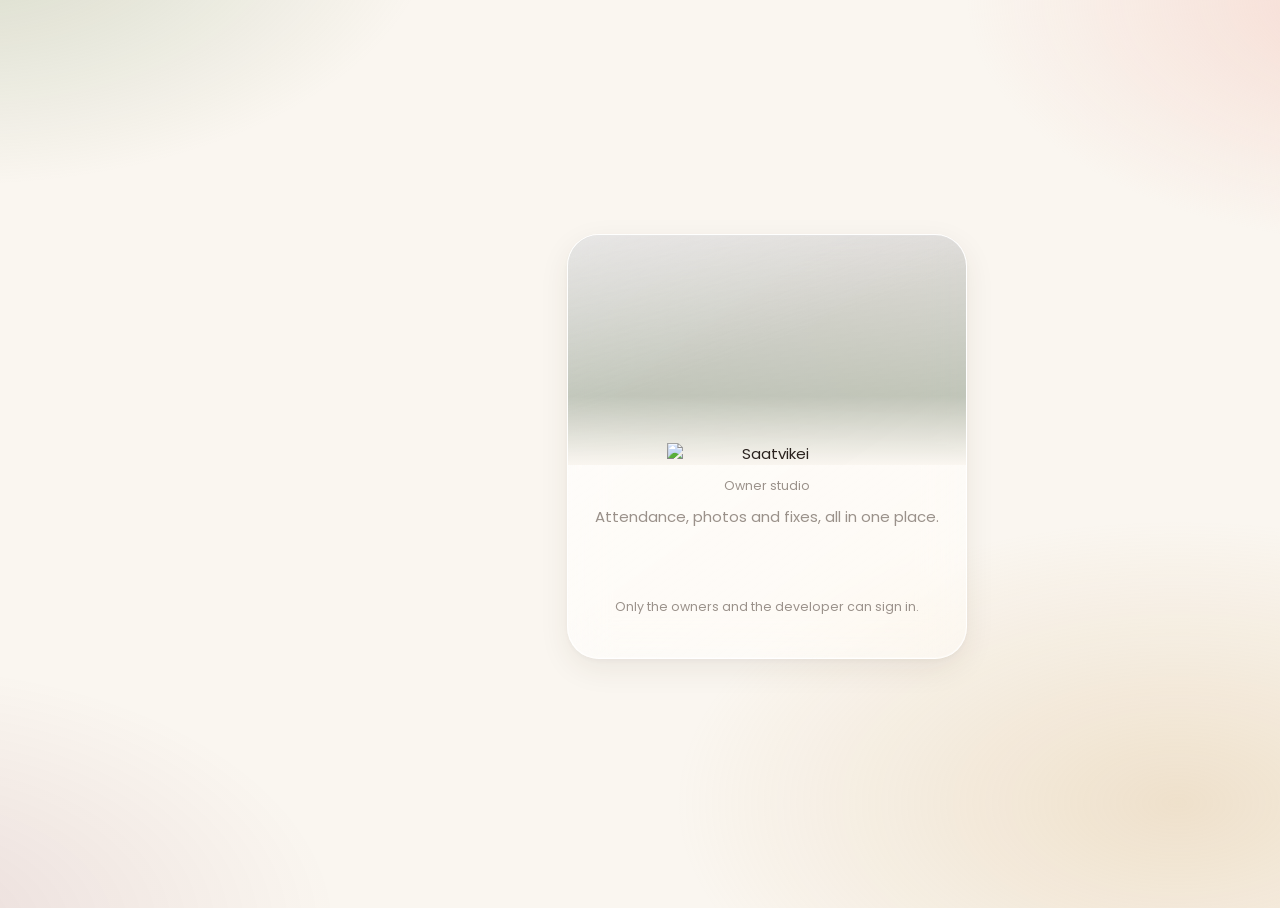
==== commit 9dde10c6: "Design pass: big serif clock on a widened photo band with zari border, modern buttons, save-changes " ====
--- a/web/admin.html
+++ b/web/admin.html
@@ -10,22 +10,30 @@
   <link rel="manifest" href="admin.webmanifest">
   <link rel="icon" href="icons/icon.svg" type="image/svg+xml">
   <link rel="apple-touch-icon" href="icons/icon-180.png">
+  <link rel="preconnect" href="https://script.google.com" crossorigin>
+  <link rel="preconnect" href="https://script.googleusercontent.com" crossorigin>
+  <link rel="preconnect" href="https://saatvikei.com">
   <link rel="preconnect" href="https://fonts.googleapis.com">
   <link rel="preconnect" href="https://fonts.gstatic.com" crossorigin>
   <link rel="stylesheet" href="https://fonts.googleapis.com/css2?family=Poppins:wght@400;500;600&family=Cormorant+Garamond:ital,wght@1,500;1,600&display=swap" media="print" onload="this.media='all'">
-  <link rel="stylesheet" href="css/app.css?v=4">
+  <link rel="stylesheet" href="css/app.css?v=6">
+  <link rel="modulepreload" href="js/admin.js?v=6">
+  <link rel="modulepreload" href="js/api.js">
+  <link rel="modulepreload" href="js/ui.js">
+  <link rel="modulepreload" href="js/icons.js">
+  <link rel="modulepreload" href="js/face.js">
 </head>
 <body>
   <div class="splash" id="splash">
     <div class="splash-inner">
-      <img src="https://saatvikei.com/cdn/shop/files/Horizontal_Black_R.png_new_1.png?v=1739510639&width=600" alt="Saatvikei" onerror="this.outerHTML='<div class=&quot;brand-fallback&quot;>Saatvikei</div>'">
+      <img fetchpriority="high" src="https://saatvikei.com/cdn/shop/files/Horizontal_Black_R.png_new_1.png?v=1739510639&width=600" alt="Saatvikei" onerror="this.outerHTML='<div class=&quot;brand-fallback&quot;>Saatvikei</div>'">
       <div class="tag">Owner</div>
       <div class="bar"></div>
     </div>
   </div>
   <div class="app admin-shell" id="app"></div>
   <nav class="tabbar" id="tabbar" hidden></nav>
-  <script src="js/config.js?v=4"></script>
-  <script type="module" src="js/admin.js?v=4"></script>
+  <script src="js/config.js?v=6"></script>
+  <script type="module" src="js/admin.js?v=6"></script>
 </body>
 </html>
--- a/web/css/app.css
+++ b/web/css/app.css
@@ -495,3 +495,130 @@
 details summary { cursor: pointer; }
 .fab { position: fixed; right: 20px; bottom: calc(var(--safe-bottom) + 96px); z-index: 25; }
 @media (min-width: 900px) { .fab { position: static; } }
+
+/* ---------- English + Hindi (punch app) ---------- */
+.en { display: block; }
+.hi { display: block; font-size: .8em; font-weight: 500; opacity: .78; line-height: 1.35; margin-top: 1px; letter-spacing: 0; }
+.btn.two-line { flex-direction: column; gap: 0; line-height: 1.2; padding-top: 7px; padding-bottom: 7px; }
+.btn.two-line .hi { opacity: .85; }
+.pbtn.two-line { flex-direction: row; gap: 9px; }
+.pbtn .lbl { display: flex; flex-direction: column; align-items: flex-start; text-align: left; line-height: 1.15; }
+.pbtn .lbl .hi { font-size: .76em; margin-top: 2px; }
+.st { align-items: flex-start; }
+.st .live-dot { margin-top: 7px; }
+.st .ic { margin-top: 2px; width: 16px; height: 16px; }
+.status-pill { align-items: flex-start; border-radius: 18px; }
+.status-pill .live-dot { margin-top: 6px; }
+.status-pill .ic { width: 16px; height: 16px; margin-top: 2px; }
+.steps { align-items: flex-start; text-align: center; }
+.steps i { margin-top: 7px; }
+.steps .hi { font-size: .92em; }
+.camera .top .btn.sm { line-height: 1.1; }
+.camera .top .btn.sm span .hi { font-size: .78em; }
+.camera .prompt .hi { font-size: .7em; font-weight: 500; }
+.camera .hint .hi, .camera .shutter-label .hi { font-size: .9em; }
+.result .hello .hi { font-family: "Poppins", sans-serif; font-style: normal; font-size: 15px; margin-top: 4px; }
+.result h1 .hi { font-size: .62em; font-weight: 500; margin-top: 4px; }
+.result p .hi { font-size: .88em; margin-top: 4px; }
+.saving .hi { font-size: .85em; }
+.bil h2 .hi { font-size: .72em; font-weight: 500; }
+
+/* =========================================================
+   v2 refinements: modern buttons, Chanderi photo band, zari border
+   (later rules intentionally override the earlier ones)
+   ========================================================= */
+:root {
+  --moss: #4e5f43;
+  --zari: #b8925a;
+  --ink: #2a221e;
+  --zari-pattern: url("data:image/svg+xml,%3Csvg xmlns='http://www.w3.org/2000/svg' width='28' height='10' viewBox='0 0 28 10'%3E%3Cpath d='M0 5h8M20 5h8' stroke='%23b8925a' stroke-width='.8'/%3E%3Cpath d='M14 1.2l3.6 3.8-3.6 3.8-3.6-3.8z' fill='none' stroke='%23b8925a' stroke-width='.9'/%3E%3Ccircle cx='14' cy='5' r='1' fill='%23b8925a'/%3E%3Ccircle cx='4' cy='5' r='.9' fill='%23b8925a'/%3E%3Ccircle cx='24' cy='5' r='.9' fill='%23b8925a'/%3E%3C/svg%3E");
+}
+
+/* Buttons: solid, softly lit from above, no glossy band */
+.btn::before { display: none; }
+.btn { border-radius: 16px; font-weight: 500; letter-spacing: 0; transition: transform .12s ease, filter .15s ease, box-shadow .2s ease; }
+.btn:active { transform: scale(.97); filter: brightness(.96); }
+.btn:focus-visible, .pbtn:focus-visible, .search:focus-visible { outline: 2px solid var(--zari); outline-offset: 3px; }
+.btn.primary { background: linear-gradient(180deg, #93a87f 0%, #7d9469 100%); border: 1px solid rgba(78, 95, 67, .35); box-shadow: 0 1px 0 rgba(255, 255, 255, .35) inset, 0 6px 16px -6px rgba(78, 95, 67, .55); }
+.btn.wine, .btn.bad { background: linear-gradient(180deg, #8f3a4e 0%, #74243a 100%); border: 1px solid rgba(80, 20, 35, .4); box-shadow: 0 1px 0 rgba(255, 255, 255, .25) inset, 0 6px 16px -6px rgba(122, 38, 57, .6); }
+.btn.ok { background: linear-gradient(180deg, #6f8c5e 0%, #57724a 100%); border: 1px solid rgba(60, 80, 50, .4); box-shadow: 0 1px 0 rgba(255, 255, 255, .3) inset, 0 6px 16px -6px rgba(78, 95, 67, .55); }
+.btn.gold { color: #6a4a1c; background: #fbf4e8; border: 1px solid rgba(184, 146, 90, .55); box-shadow: 0 1px 0 #fff inset, 0 6px 16px -8px rgba(184, 146, 90, .55); }
+.btn.dark { background: linear-gradient(180deg, #3a302b, #2a221e); }
+
+/* Punch buttons: icon in its own circle, two-line label */
+.pbtn { min-height: 64px; border-radius: 20px; justify-content: flex-start; padding: 0 16px 0 10px; font-size: 16px; }
+.pbtn .ic { width: 40px; height: 40px; padding: 10px; border-radius: 50%; flex: none; background: rgba(255, 255, 255, .2); }
+.pbtn.gold .ic { background: rgba(184, 146, 90, .16); color: #8a6430; }
+.pbtn .lbl .en { font-weight: 600; }
+.p-actions { gap: 8px; }
+.p-actions .pbtn:only-child { justify-content: center; }
+
+/* Calm, flat cards (no slide-in on every card) */
+.rise { animation: none; }
+.person { border-radius: 24px; padding: 16px; background: rgba(255, 255, 255, .82); border: 1px solid rgba(255, 255, 255, .95); box-shadow: 0 1px 2px rgba(42, 34, 30, .05), 0 12px 28px -18px rgba(42, 34, 30, .25); }
+.person.is-done { background: transparent; box-shadow: none; border: 1px dashed rgba(42, 34, 30, .15); }
+.pname { font-size: 19px; }
+
+/* ---------- Photo band: portrait photo "widened" with its own blurred copy, brand-tinted ---------- */
+.band { position: relative; overflow: hidden; isolation: isolate; color: #fff; }
+.band .band-bg { position: absolute; inset: -40px; z-index: -3; background-size: cover; background-position: center 30%; filter: blur(28px) saturate(115%); transform: scale(1.1); }
+.band .band-fig { position: absolute; z-index: -2; top: 0; bottom: 0; right: -4%; height: 100%; width: auto; max-width: none; object-fit: cover;
+  -webkit-mask-image: linear-gradient(90deg, transparent 0%, #000 30%, #000 75%, transparent 100%); mask-image: linear-gradient(90deg, transparent 0%, #000 30%, #000 75%, transparent 100%); opacity: .95; }
+.band::before { content: ""; position: absolute; inset: 0; z-index: -1;
+  background: linear-gradient(105deg, rgba(42, 34, 30, .78) 0%, rgba(78, 95, 67, .55) 45%, rgba(122, 38, 57, .25) 100%); }
+.zari { height: 10px; background: var(--zari-pattern) repeat-x center / 28px 10px; opacity: .9; }
+
+/* ---------- Punch app header ---------- */
+.p-band { margin: calc(-1 * (var(--safe-top) + 14px)) -16px 0; padding: calc(var(--safe-top) + 18px) 20px 46px; border-radius: 0 0 30px 30px; }
+.p-band .p-logo { height: 46px; filter: brightness(0) invert(1); opacity: .95; }
+.big-clock { font-family: var(--serif); font-weight: 500; font-size: 76px; line-height: .95; letter-spacing: -.01em; margin-top: 18px; display: flex; align-items: baseline; font-variant-numeric: lining-nums tabular-nums; }
+.big-clock .colon { display: inline-flex; flex-direction: column; justify-content: center; gap: 12px; height: .62em; margin: 0 6px; align-self: center; transform: translateY(-.04em); }
+.big-clock .colon::before, .big-clock .colon::after { content: ""; width: 9px; height: 9px; border-radius: 50%; background: currentColor; animation: tick 2s ease-in-out infinite; }
+@keyframes tick { 0%, 100% { opacity: 1; } 50% { opacity: .3; } }
+.big-clock small { font-family: "Poppins", sans-serif; font-size: 18px; font-weight: 500; margin-left: 10px; opacity: .85; letter-spacing: .02em; }
+.band-date { margin-top: 8px; font-size: 15px; opacity: .92; }
+.band-date .hi { font-size: 13px; }
+.p-band .status-pill { margin: 14px 0 0; background: rgba(255, 255, 255, .16); border: 1px solid rgba(255, 255, 255, .28); color: #fff; backdrop-filter: blur(12px); -webkit-backdrop-filter: blur(12px); }
+.p-band .status-pill.open .live-dot { color: #b9e39b; }
+.p-band .status-pill.closed { color: #ffe6bd; }
+.p-band + .zari { margin: -6px 24px 0; position: relative; z-index: 2; }
+.p-band ~ .search-wrap { margin-top: -30px; position: sticky; z-index: 6; }
+.search-wrap { border-radius: 20px; background: rgba(255, 255, 255, .95); box-shadow: 0 14px 34px -16px rgba(42, 34, 30, .35), 0 1px 0 #fff inset; }
+.steps { margin: 16px 2px 14px; }
+@media (prefers-reduced-motion: reduce) { .big-clock .colon::before, .big-clock .colon::after { animation: none; } }
+
+/* Labels in sentence case (no tracked capitals) */
+.splash .tag { text-transform: none; letter-spacing: .04em; font-size: 13px; }
+.tabbar .side-brand small { text-transform: none; letter-spacing: 0; font-size: 12px; }
+.divider span { text-transform: none; letter-spacing: 0; font-size: 13px; }
+table.data th { text-transform: none; letter-spacing: 0; font-size: 12px; }
+
+/* ---------- Owner hero uses the same band ---------- */
+.hero.band { min-height: 236px; border-radius: 28px; padding: 20px; box-shadow: 0 24px 50px -28px rgba(42, 34, 30, .55); }
+.hero.band::before { background: linear-gradient(110deg, rgba(42, 34, 30, .82) 0%, rgba(78, 95, 67, .6) 50%, rgba(122, 38, 57, .2) 100%); }
+.hero.band .band-fig { right: 0; }
+.hero-chip { background: rgba(255, 255, 255, .13); }
+.signin-card .band { height: 230px; }
+.signin-card .band::before { background: linear-gradient(180deg, rgba(42, 34, 30, .15), rgba(78, 95, 67, .35) 70%, rgba(250, 246, 240, 1) 100%); }
+.signin-card .band .band-fig { right: 50%; transform: translateX(50%); }
+.signin-card .body { margin-top: -26px; }
+.hello-block h1 { font-weight: 500; font-size: 28px; }
+.hello-block h1 .serif { font-size: 40px; display: block; line-height: 1; margin-top: 2px; }
+.section-title h3 { font-weight: 600; font-size: 15.5px; }
+.member { background: rgba(255, 255, 255, .8); }
+.alert-card { border-radius: 20px; }
+
+/* ---------- Unsaved changes bar ---------- */
+.savebar { position: fixed; left: 12px; right: 12px; bottom: calc(var(--safe-bottom) + 92px); z-index: 35; max-width: 520px; margin: 0 auto; display: flex; align-items: center; gap: 10px; padding: 10px 10px 10px 18px; border-radius: 22px; color: #fff;
+  background: rgba(42, 34, 30, .92); backdrop-filter: blur(16px); -webkit-backdrop-filter: blur(16px); box-shadow: 0 16px 40px rgba(0, 0, 0, .25); animation: up .25s cubic-bezier(.2, .8, .2, 1); }
+.savebar span { flex: 1; font-size: 14px; }
+.savebar .btn.ghost { color: rgba(255, 255, 255, .8); }
+@media (min-width: 900px) { .savebar { left: 290px; bottom: 24px; } }
+.sheet .sheet-save { position: sticky; bottom: calc(-1 * (var(--safe-bottom) + 22px)); margin: 16px -20px calc(-1 * (var(--safe-bottom) + 22px)); padding: 12px 20px calc(var(--safe-bottom) + 18px); background: linear-gradient(180deg, rgba(250, 246, 240, 0), rgba(250, 246, 240, .97) 30%); }
+/* v2 tuning after review */
+.band .band-fig { opacity: .82; }
+.band::before { background: linear-gradient(100deg, rgba(42, 34, 30, .8) 0%, rgba(62, 70, 52, .6) 48%, rgba(110, 40, 58, .38) 100%); }
+.p-band .p-logo { height: 54px; }
+.pbtn .lbl .en, .pbtn .lbl .hi { white-space: nowrap; }
+.p-actions .pbtn:not(:only-child) { padding: 0 10px 0 8px; gap: 8px; font-size: 15px; }
+.p-actions .pbtn:not(:only-child) .ic { width: 34px; height: 34px; padding: 8px; }
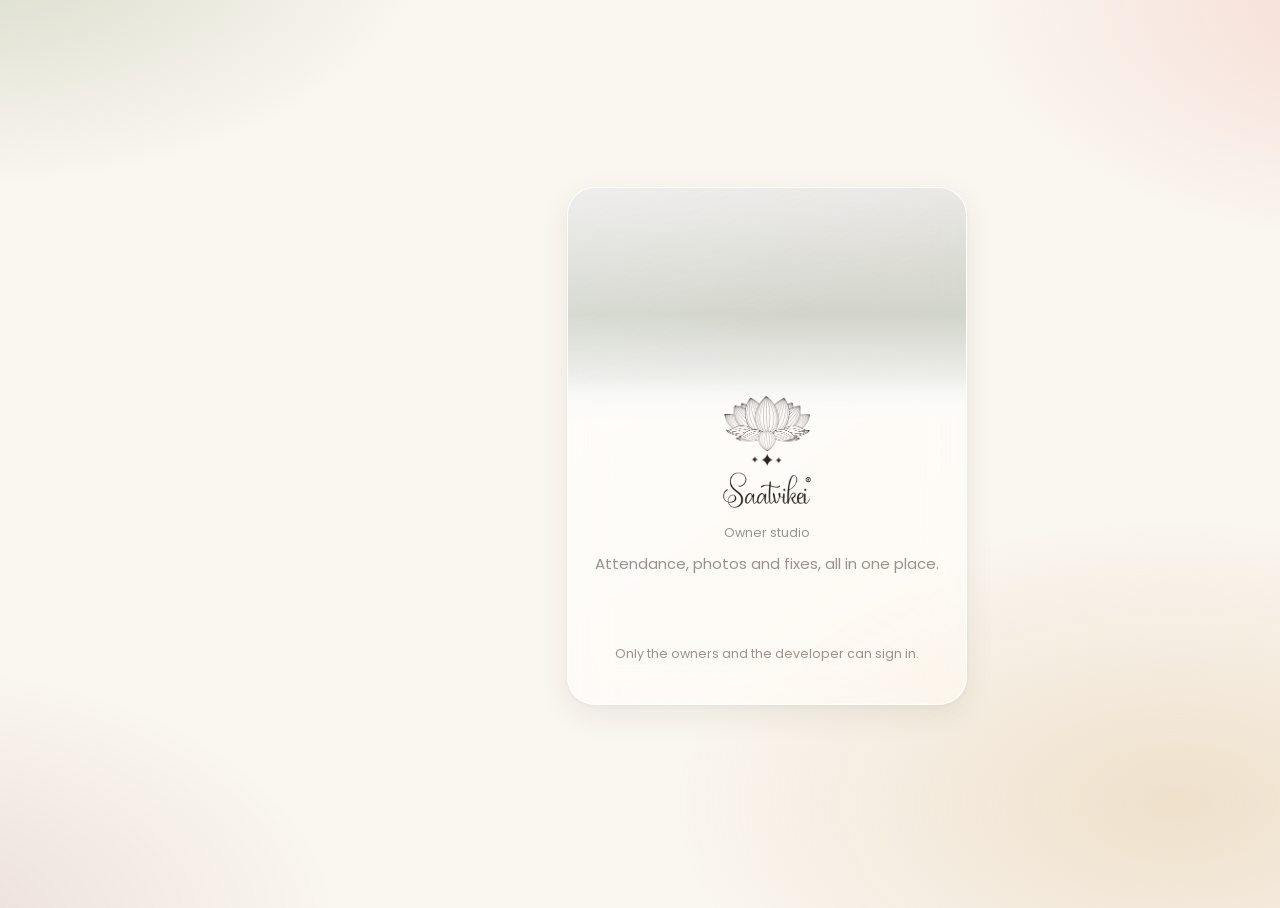
==== commit f23b2831: "Brand assets and app icons, centred header, pill buttons, sign-off footer, friendlier welcome - Lotu" ====
--- a/web/admin.html
+++ b/web/admin.html
@@ -8,16 +8,15 @@
   <meta name="apple-mobile-web-app-title" content="Saatvikei Owner">
   <title>Saatvikei Owner</title>
   <link rel="manifest" href="admin.webmanifest">
-  <link rel="icon" href="icons/icon.svg" type="image/svg+xml">
-  <link rel="apple-touch-icon" href="icons/icon-180.png">
+  <link rel="icon" href="icons/owner-192.png" type="image/png">
+  <link rel="apple-touch-icon" href="icons/owner-180.png">
   <link rel="preconnect" href="https://script.google.com" crossorigin>
   <link rel="preconnect" href="https://script.googleusercontent.com" crossorigin>
-  <link rel="preconnect" href="https://saatvikei.com">
   <link rel="preconnect" href="https://fonts.googleapis.com">
   <link rel="preconnect" href="https://fonts.gstatic.com" crossorigin>
   <link rel="stylesheet" href="https://fonts.googleapis.com/css2?family=Poppins:wght@400;500;600&family=Cormorant+Garamond:ital,wght@1,500;1,600&display=swap" media="print" onload="this.media='all'">
-  <link rel="stylesheet" href="css/app.css?v=6">
-  <link rel="modulepreload" href="js/admin.js?v=6">
+  <link rel="stylesheet" href="css/app.css?v=7">
+  <link rel="modulepreload" href="js/admin.js?v=7">
   <link rel="modulepreload" href="js/api.js">
   <link rel="modulepreload" href="js/ui.js">
   <link rel="modulepreload" href="js/icons.js">
@@ -26,14 +25,15 @@
 <body>
   <div class="splash" id="splash">
     <div class="splash-inner">
-      <img fetchpriority="high" src="https://saatvikei.com/cdn/shop/files/Horizontal_Black_R.png_new_1.png?v=1739510639&width=600" alt="Saatvikei" onerror="this.outerHTML='<div class=&quot;brand-fallback&quot;>Saatvikei</div>'">
+      <img class="sp-lotus" src="brand/lotus.png" alt="" fetchpriority="high">
+      <img class="sp-word" src="brand/wordmark.png" alt="Saatvikei">
       <div class="tag">Owner</div>
       <div class="bar"></div>
     </div>
   </div>
   <div class="app admin-shell" id="app"></div>
   <nav class="tabbar" id="tabbar" hidden></nav>
-  <script src="js/config.js?v=6"></script>
-  <script type="module" src="js/admin.js?v=6"></script>
+  <script src="js/config.js?v=7"></script>
+  <script type="module" src="js/admin.js?v=7"></script>
 </body>
 </html>
--- a/web/css/app.css
+++ b/web/css/app.css
@@ -622,3 +622,102 @@
 .pbtn .lbl .en, .pbtn .lbl .hi { white-space: nowrap; }
 .p-actions .pbtn:not(:only-child) { padding: 0 10px 0 8px; gap: 8px; font-size: 15px; }
 .p-actions .pbtn:not(:only-child) .ic { width: 34px; height: 34px; padding: 8px; }
+
+/* =========================================================
+   v3: pill buttons, centred brand header, sign-off footer
+   ========================================================= */
+.btn, .btn.big, .btn.sm { border-radius: 999px; }
+.btn.pill { border-radius: 999px; }
+
+/* Punch buttons: pill with the icon circle tucked into the left end */
+.pbtn { min-height: 58px; border-radius: 999px; padding: 5px 22px 5px 5px; gap: 12px; justify-content: flex-start; font-size: 16.5px; font-weight: 600; }
+.pbtn .pico { width: 48px; height: 48px; border-radius: 50%; display: grid; place-items: center; flex: none; background: rgba(255, 255, 255, .22); box-shadow: 0 1px 0 rgba(255, 255, 255, .25) inset; }
+.pbtn .pico .ic { width: 22px; height: 22px; padding: 0; background: none; }
+.pbtn.gold .pico { background: linear-gradient(145deg, #f1dfc2, #e2c697); color: #7a5524; box-shadow: none; }
+.pbtn .lbl { white-space: nowrap; }
+.p-actions .pbtn:only-child { justify-content: flex-start; }
+.p-actions .pbtn:only-child .lbl { flex: 1; text-align: center; margin-right: 48px; }
+.p-actions .pbtn:not(:only-child) { padding: 5px 16px 5px 5px; gap: 10px; font-size: 15.5px; }
+.p-actions .pbtn:not(:only-child) .pico { width: 46px; height: 46px; }
+.p-actions .pbtn:not(:only-child) .lbl { flex: 1; text-align: center; }
+
+/* Rounder, softer surfaces with a hint of brand gradient */
+.person { border-radius: 30px; padding: 18px; background: linear-gradient(160deg, rgba(255, 255, 255, .95) 0%, rgba(255, 255, 255, .82) 60%, rgba(246, 236, 226, .85) 100%); }
+.person-top { gap: 14px; }
+.st { display: inline-flex; align-items: center; gap: 7px; font-size: 14px; }
+.st .live-dot { margin-top: 0; }
+.st .ic { width: 15px; height: 15px; margin: 0; }
+.search-wrap { border-radius: 999px; padding: 0 8px 0 20px; }
+.search { padding: 18px 10px; }
+.card { border-radius: 28px; }
+.status-pill { border-radius: 999px; align-items: center; padding: 8px 16px; }
+.status-pill .live-dot { margin-top: 0; }
+
+/* Centred header: lotus + script wordmark, clock, date */
+.p-band { text-align: center; padding: calc(var(--safe-top) + 22px) 20px 50px; border-radius: 0 0 36px 36px; }
+.p-band .band-bg { filter: blur(22px) saturate(120%); background-position: center 35%; }
+.p-band::before { background: radial-gradient(120% 90% at 50% 0%, rgba(122, 38, 57, .55) 0%, rgba(78, 95, 67, .72) 55%, rgba(42, 34, 30, .86) 100%); }
+.lockup { display: inline-flex; flex-direction: column; align-items: center; gap: 2px; }
+.lockup .lk-lotus { height: 42px; width: auto; }
+.lockup .lk-word { height: 26px; width: auto; }
+.lockup.lg .lk-lotus { height: 70px; }
+.lockup.lg .lk-word { height: 40px; }
+.p-band .big-clock { justify-content: center; font-size: 84px; margin-top: 14px; }
+.p-band .band-date { margin-top: 6px; }
+.p-band .status-pill { margin: 14px auto 0; display: inline-flex; }
+.p-band + .zari { margin: -5px 32px 0; }
+.p-band ~ .search-wrap { margin-top: -32px; }
+
+/* Welcome (pairing) */
+.p-band.welcome { padding-bottom: 64px; }
+.welcome-title { font-family: var(--serif); font-style: italic; font-weight: 500; font-size: 46px; line-height: 1; margin-top: 18px; }
+.welcome-title .hi { font-family: "Poppins", sans-serif; font-style: normal; font-size: 15px; margin-top: 8px; opacity: .85; }
+.pair-card { margin: -38px 4px 0; position: relative; z-index: 3; padding: 24px 20px 22px; border-radius: 32px; text-align: center;
+  background: linear-gradient(170deg, rgba(255, 255, 255, .97), rgba(250, 243, 235, .95)); border: 1px solid #fff; box-shadow: 0 24px 50px -24px rgba(42, 34, 30, .4); }
+.pair-card > * + * { margin-top: 16px; }
+.pair-ask { margin: 0; font-size: 19px; font-weight: 600; }
+.pair-ask .hi { font-size: 14px; font-weight: 500; color: var(--ink-3); opacity: 1; margin-top: 4px; }
+.pair-card .code-input { border-radius: 999px; min-height: 64px; background: #fff; }
+
+/* Result screen: close button */
+.result-close { position: absolute; top: calc(var(--safe-top) + 14px); right: 14px; width: 44px; height: 44px; border-radius: 50%; border: 1px solid rgba(255, 255, 255, .35); background: rgba(255, 255, 255, .16); color: #fff; display: grid; place-items: center; backdrop-filter: blur(10px); -webkit-backdrop-filter: blur(10px); }
+.result-close .ic { width: 20px; height: 20px; }
+
+/* Sign-off footer (big quiet type, like an app's last screen) */
+.sign-off { margin: 46px 6px 10px; padding-bottom: 8px; }
+.sign-off p { margin: 0; font-size: 40px; line-height: 1.05; font-weight: 700; letter-spacing: -.035em; color: rgba(42, 34, 30, .14); }
+.sign-off p img { height: .9em; width: auto; vertical-align: -.08em; opacity: .9; }
+.sign-off .tail { position: relative; height: 1px; margin: 26px 0 18px; background: rgba(42, 34, 30, .1); }
+.sign-off .tail::after { content: ""; position: absolute; right: 0; top: 0; width: 22%; height: 1px; background: rgba(42, 34, 30, .1); transform-origin: right; transform: rotate(-8deg); }
+.sign-off .so-word { height: 30px; opacity: .3; }
+
+/* Splash with local assets */
+.splash .sp-lotus { width: 120px; margin: 0 auto; display: block; animation: breathe 2.2s ease-in-out infinite; }
+.splash .sp-word { width: 170px; margin: 6px auto 0; display: block; }
+.sign-off p { font-size: 31px; }
+@media (min-width: 420px) { .sign-off p { font-size: 36px; } }
+.pbtn .lbl { display: block; line-height: 1.2; text-align: center; }
+.banner.info { margin-top: 10px; }
+.result h1 { font-size: 26px; line-height: 1.2; }
+.result.bye { background: radial-gradient(120% 80% at 50% 0%, #a84d62, #7a2639 58%, #4f1626); }
+.result.bye .badge-ico { color: var(--wine); }
+.result.brk { background: radial-gradient(120% 80% at 50% 0%, #d6b07a, #a87d3f 58%, #765425); }
+.result.brk .badge-ico { color: #8a6430; }
+/* Owner app consistency */
+.hlogo { display: inline-flex; align-items: center; gap: 6px; }
+.hlogo img:first-child { height: 34px; width: auto; }
+.hlogo img:last-child { height: 22px; width: auto; }
+.a-head .hlogo.logo-sm img:first-child { height: 36px; }
+.tabbar .side-brand .hlogo img:first-child { height: 40px; }
+.tabbar .side-brand .hlogo img:last-child { height: 26px; }
+.signin-lockup { margin: 0 auto 4px; }
+.glass, .card, .member, .rec-card, .pending-card, .alert-card, .feed, .table-wrap { border-radius: 28px; }
+.hero.band { border-radius: 32px; }
+.day-pill { border-radius: 999px; width: 54px; padding: 10px 0; }
+.segmented { border-radius: 999px; }
+.me-pill { border-radius: 999px; }
+.icon-btn { border-radius: 50%; }
+.input, select.input { border-radius: 18px; }
+.list-row .btn.sm { padding: 0 16px; }
+.signin-card .band::before { background: linear-gradient(180deg, rgba(42, 34, 30, .1), rgba(78, 95, 67, .25) 55%, rgba(255, 255, 255, .92) 100%); }
+.signin-card .band::after { content: ""; position: absolute; left: 0; right: 0; bottom: 0; height: 40px; background: linear-gradient(rgba(255, 255, 255, 0), rgba(253, 251, 248, 1)); }
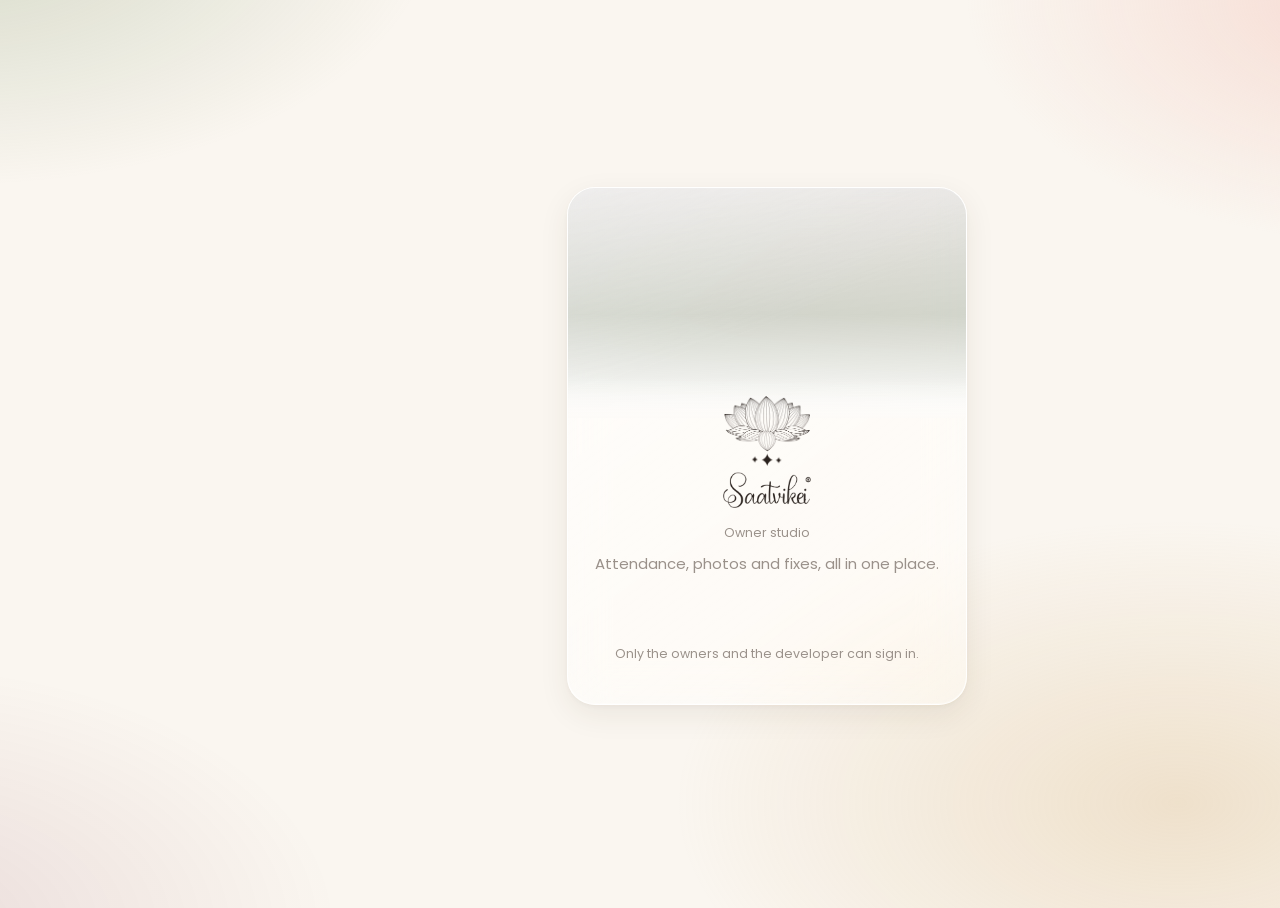
==== commit 4aa2651d: "Remove footer taglines and all Hindi text Co-Authored-By: Claude Opus 5.5 <noreply@anthropic.com>" ====
--- a/web/admin.html
+++ b/web/admin.html
@@ -15,8 +15,8 @@
   <link rel="preconnect" href="https://fonts.googleapis.com">
   <link rel="preconnect" href="https://fonts.gstatic.com" crossorigin>
   <link rel="stylesheet" href="https://fonts.googleapis.com/css2?family=Poppins:wght@400;500;600&family=Cormorant+Garamond:ital,wght@1,500;1,600&display=swap" media="print" onload="this.media='all'">
-  <link rel="stylesheet" href="css/app.css?v=7">
-  <link rel="modulepreload" href="js/admin.js?v=7">
+  <link rel="stylesheet" href="css/app.css?v=8">
+  <link rel="modulepreload" href="js/admin.js?v=8">
   <link rel="modulepreload" href="js/api.js">
   <link rel="modulepreload" href="js/ui.js">
   <link rel="modulepreload" href="js/icons.js">
@@ -33,7 +33,7 @@
   </div>
   <div class="app admin-shell" id="app"></div>
   <nav class="tabbar" id="tabbar" hidden></nav>
-  <script src="js/config.js?v=7"></script>
-  <script type="module" src="js/admin.js?v=7"></script>
+  <script src="js/config.js?v=8"></script>
+  <script type="module" src="js/admin.js?v=8"></script>
 </body>
 </html>
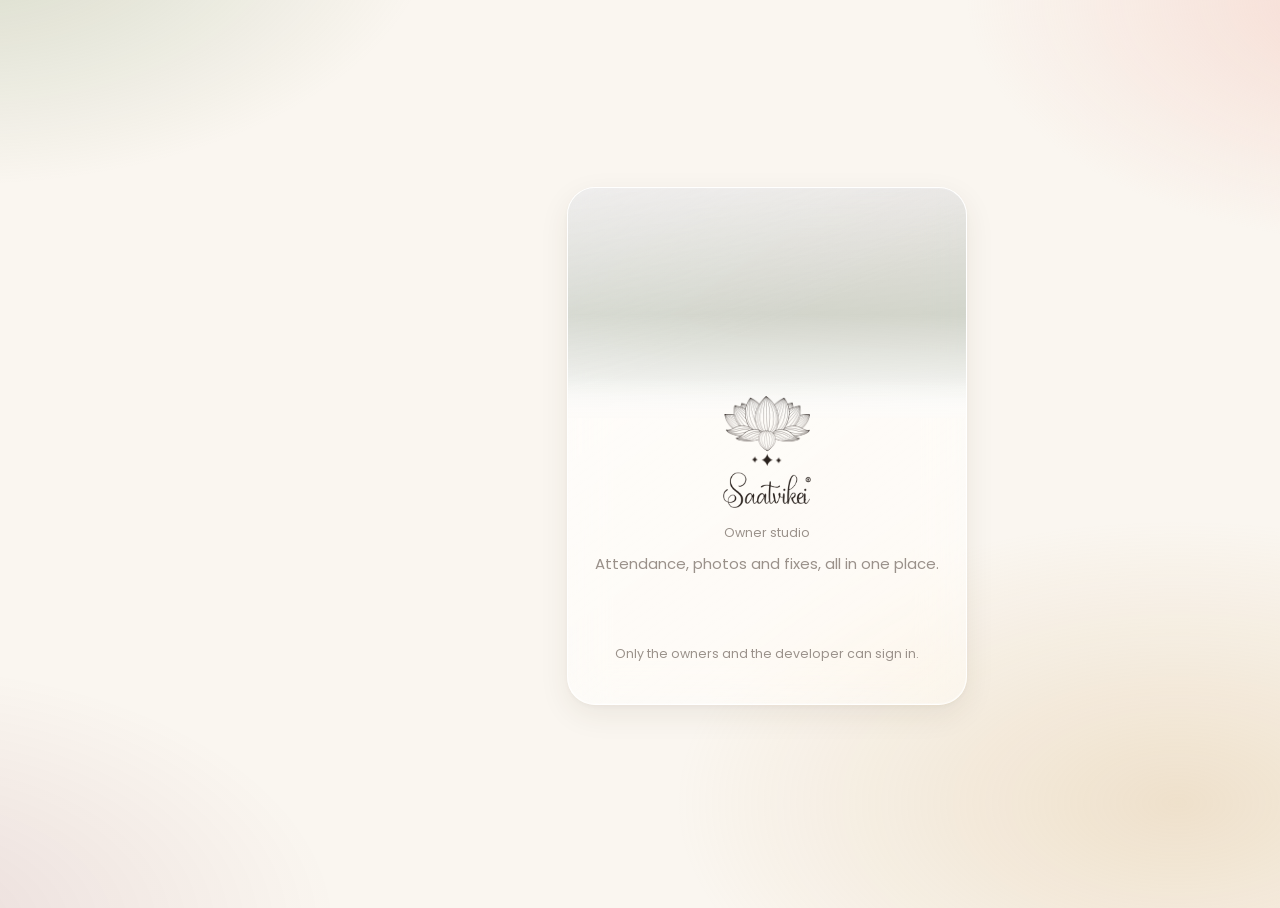
==== commit 1ab36bd3: "Telegram health check in Setup; backend records every send result Co-Authored-By: Claude Opus 5.5 <n" ====
--- a/web/admin.html
+++ b/web/admin.html
@@ -15,8 +15,8 @@
   <link rel="preconnect" href="https://fonts.googleapis.com">
   <link rel="preconnect" href="https://fonts.gstatic.com" crossorigin>
   <link rel="stylesheet" href="https://fonts.googleapis.com/css2?family=Poppins:wght@400;500;600&family=Cormorant+Garamond:ital,wght@1,500;1,600&display=swap" media="print" onload="this.media='all'">
-  <link rel="stylesheet" href="css/app.css?v=8">
-  <link rel="modulepreload" href="js/admin.js?v=8">
+  <link rel="stylesheet" href="css/app.css?v=9">
+  <link rel="modulepreload" href="js/admin.js?v=9">
   <link rel="modulepreload" href="js/api.js">
   <link rel="modulepreload" href="js/ui.js">
   <link rel="modulepreload" href="js/icons.js">
@@ -33,7 +33,7 @@
   </div>
   <div class="app admin-shell" id="app"></div>
   <nav class="tabbar" id="tabbar" hidden></nav>
-  <script src="js/config.js?v=8"></script>
-  <script type="module" src="js/admin.js?v=8"></script>
+  <script src="js/config.js?v=9"></script>
+  <script type="module" src="js/admin.js?v=9"></script>
 </body>
 </html>
